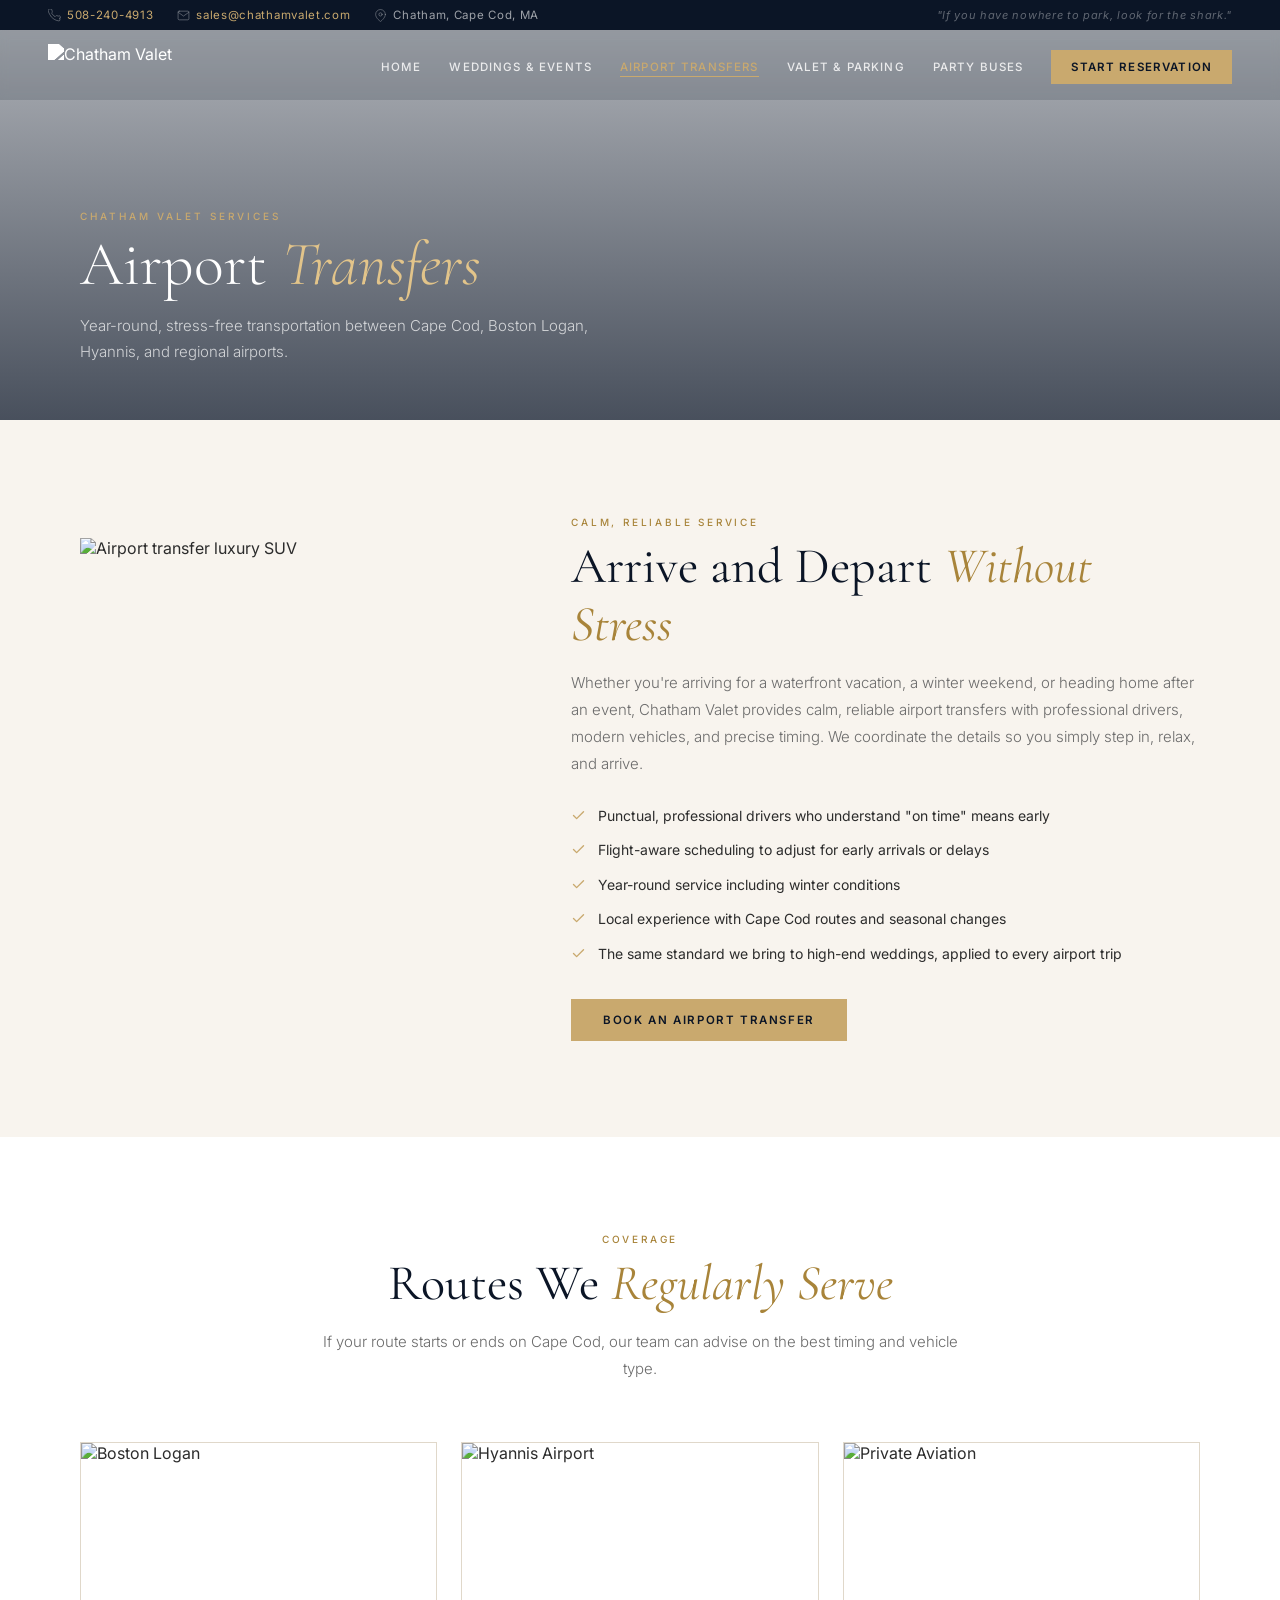
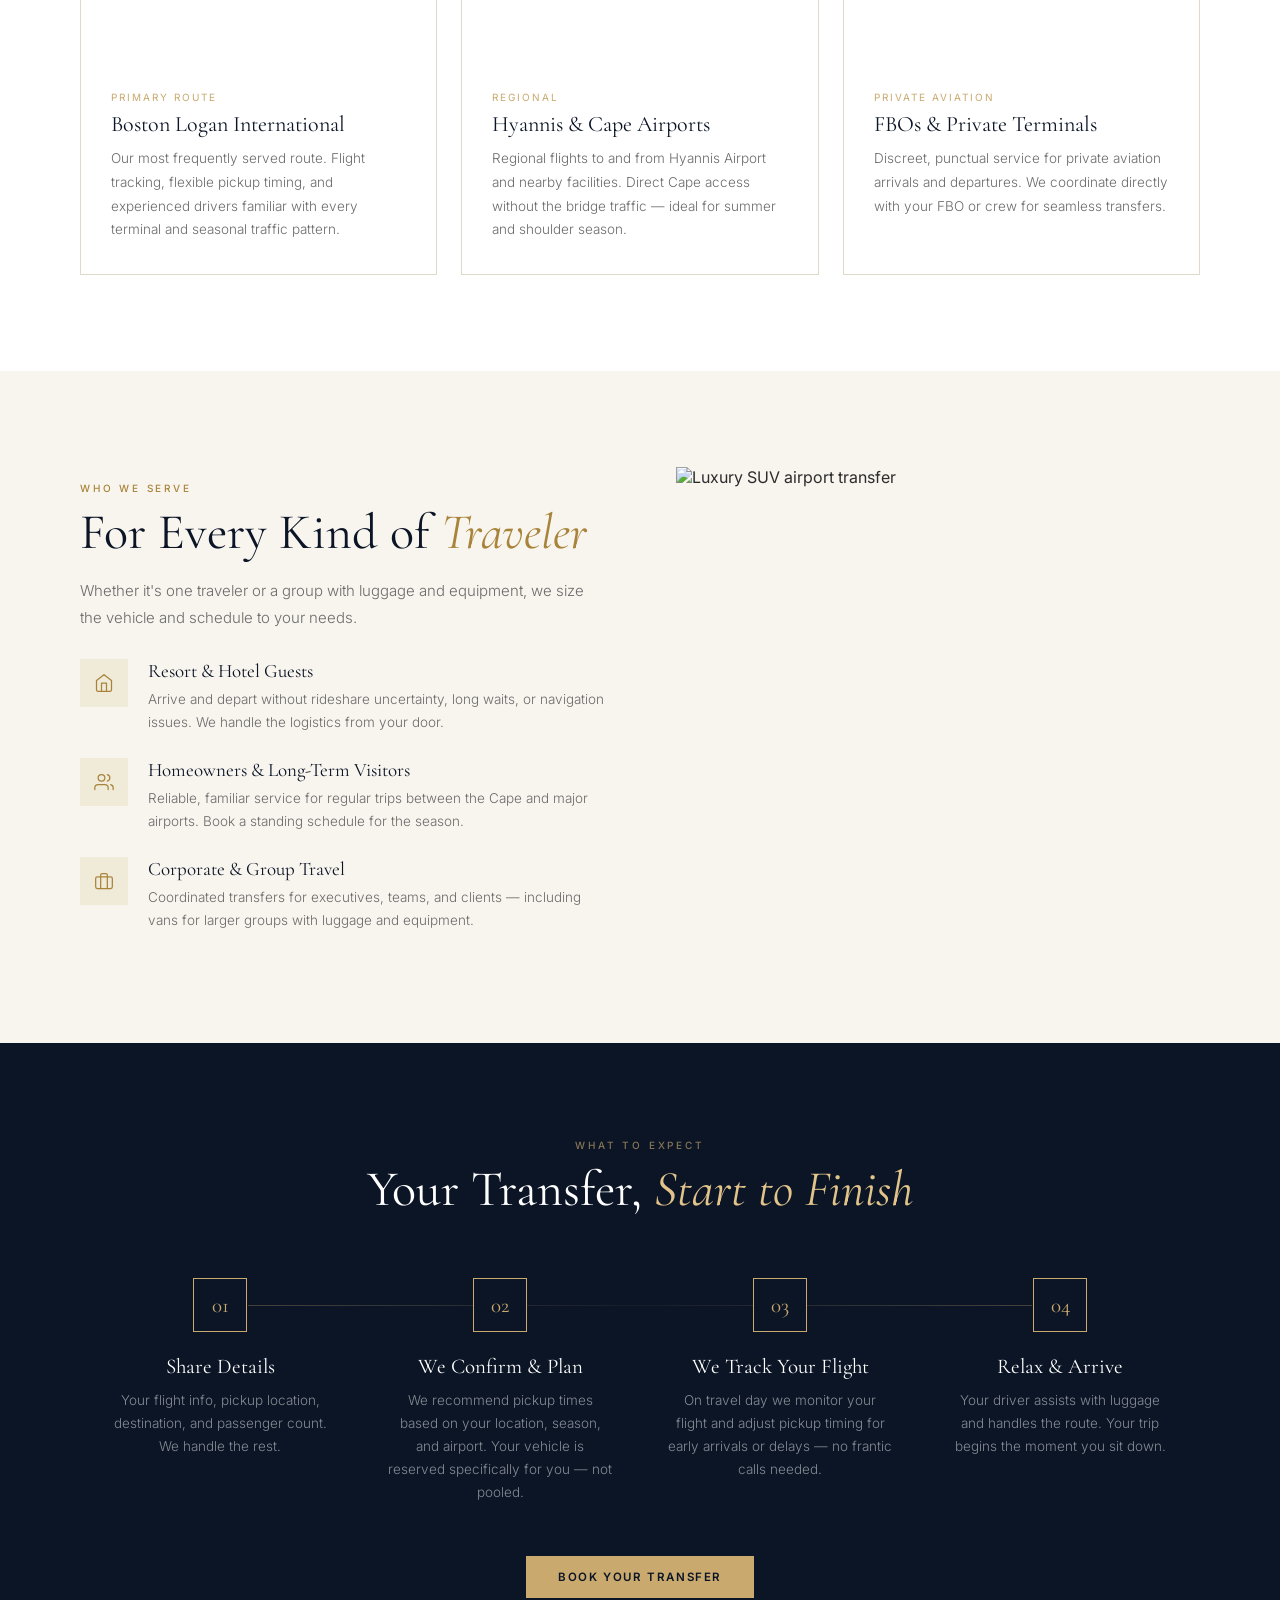
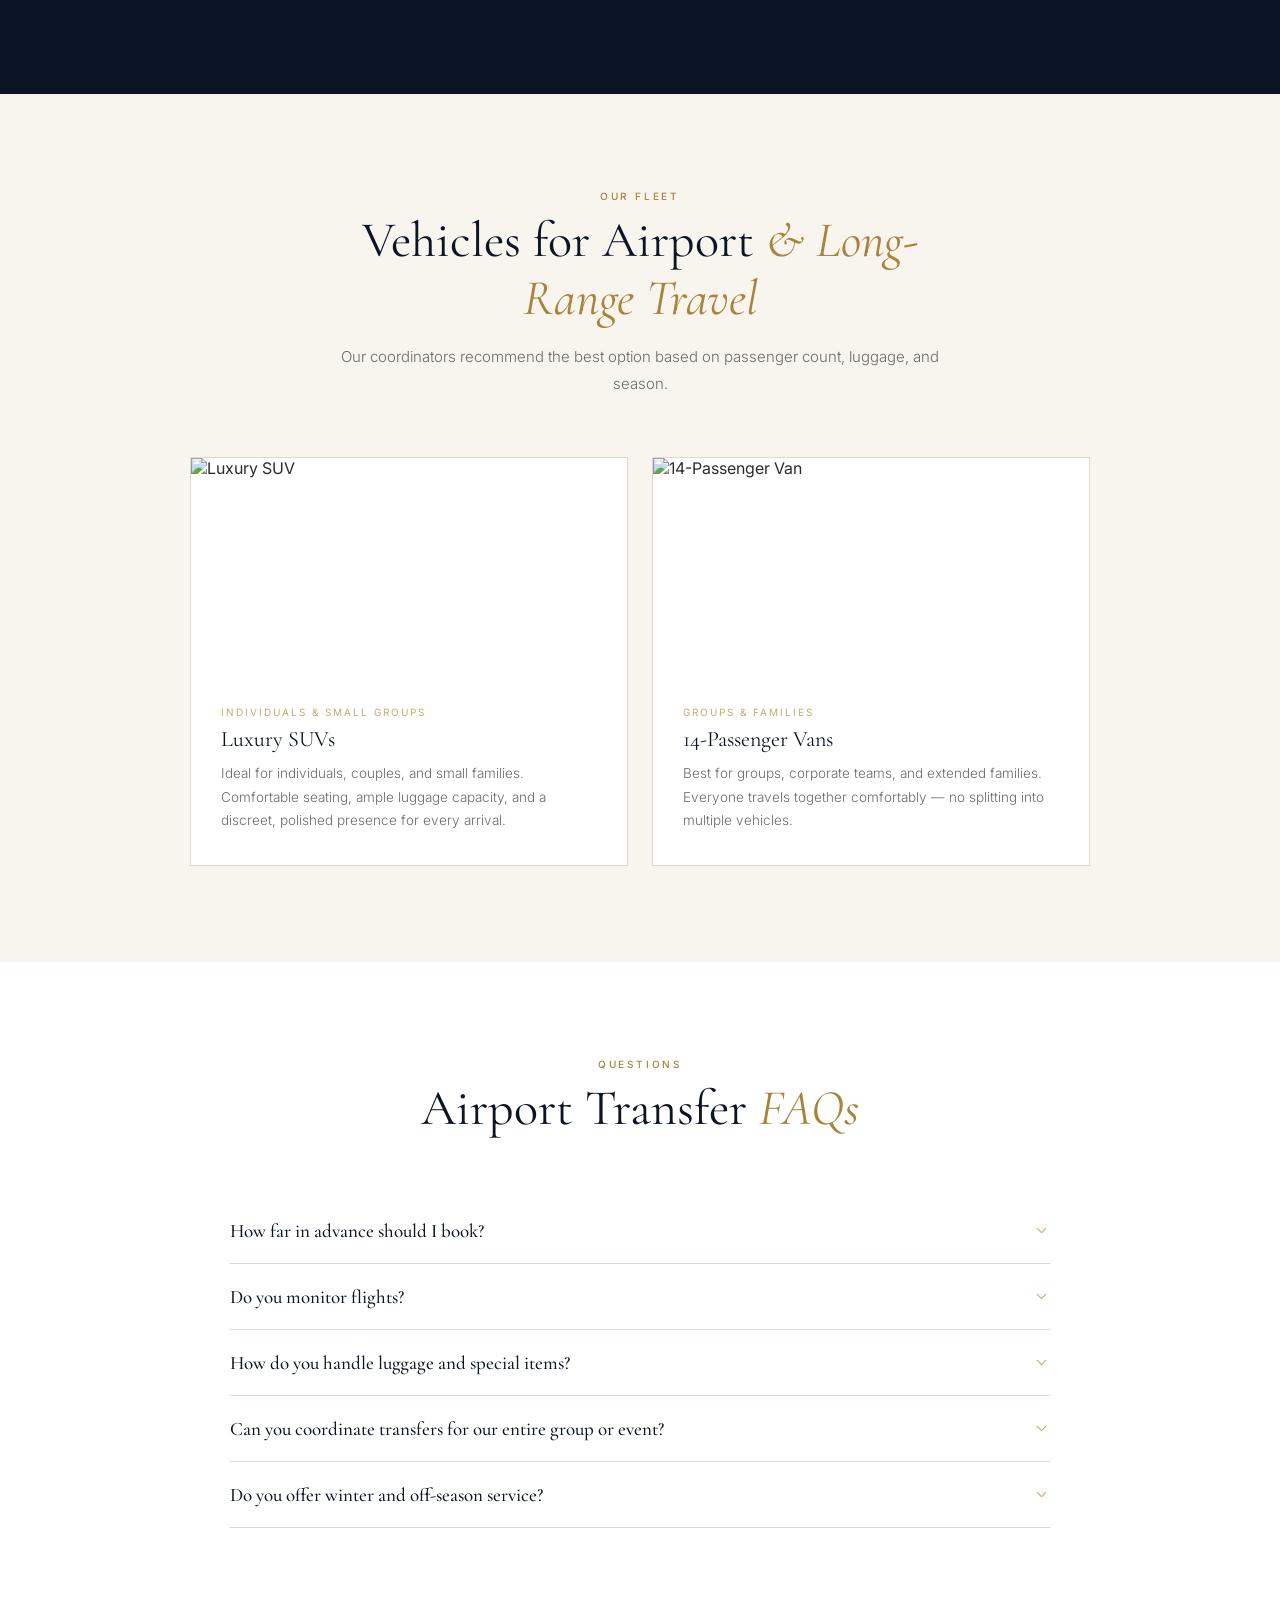
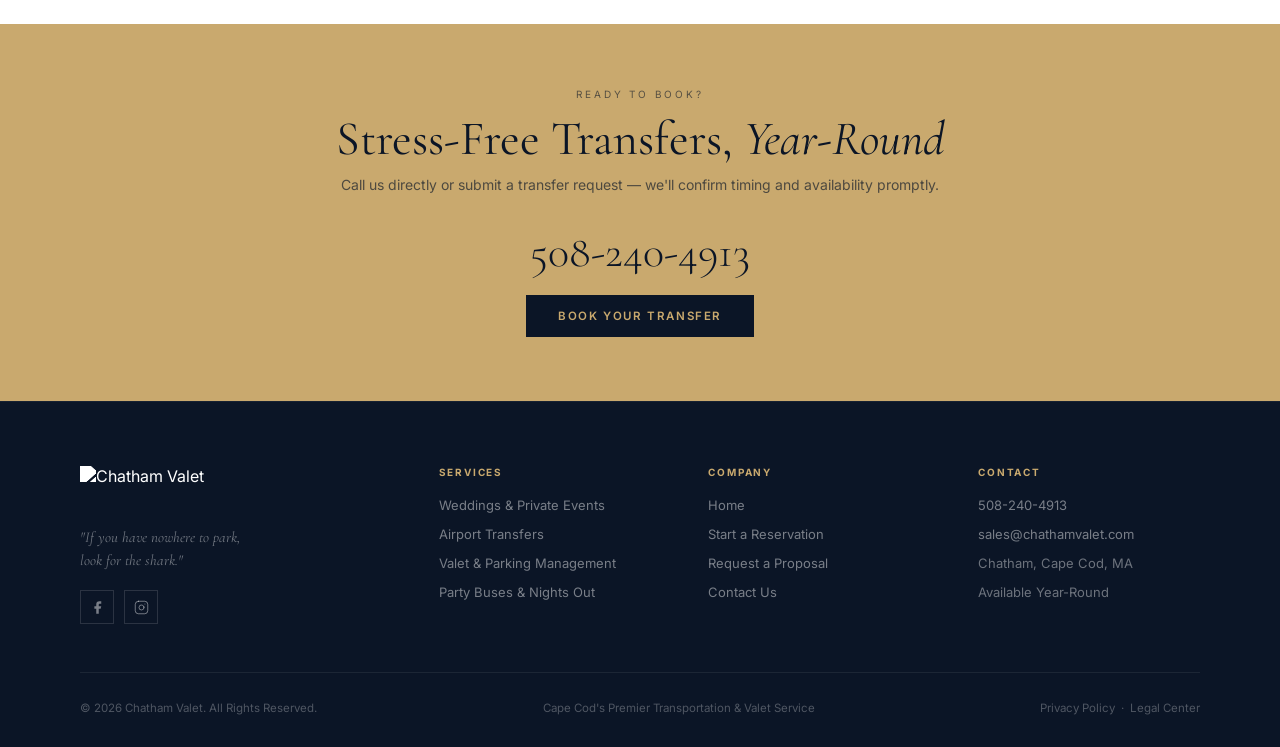
==== airport.html @ 34b6f8d8 "Deploy airport.html" ====
<!DOCTYPE html>
<html lang="en">
<head>
<meta charset="UTF-8">
<meta name="viewport" content="width=device-width, initial-scale=1.0">
<title>Airport Transfers — Chatham Valet</title>
<link rel="stylesheet" href="cv-shared.css">
</head>
<body data-page="airport">
<script src="cv-shared.js"></script>

<svg style="display:none" xmlns="http://www.w3.org/2000/svg">
  <symbol id="i-check" viewBox="0 0 24 24" fill="none" stroke="currentColor" stroke-width="2.2" stroke-linecap="round" stroke-linejoin="round"><polyline points="20 6 9 17 4 12"/></symbol>
  <symbol id="i-arrow" viewBox="0 0 24 24" fill="none" stroke="currentColor" stroke-width="1.5" stroke-linecap="round" stroke-linejoin="round"><line x1="5" y1="12" x2="19" y2="12"/><polyline points="12 5 19 12 12 19"/></symbol>
  <symbol id="i-chevron" viewBox="0 0 24 24" fill="none" stroke="currentColor" stroke-width="1.5" stroke-linecap="round" stroke-linejoin="round"><polyline points="6 9 12 15 18 9"/></symbol>
  <symbol id="i-plane" viewBox="0 0 24 24" fill="none" stroke="currentColor" stroke-width="1.5" stroke-linecap="round" stroke-linejoin="round"><path d="M17.8 19.2L16 11l3.5-3.5C21 6 21 4 19.5 2.5S18 2 16.5 3.5L13 7 4.8 6.2c-.5-.1-.9.1-1.1.5l-.3.5c-.2.5-.1 1 .3 1.3L9 12l-2 3H4l-1 1 3 2 2 3 1-1v-3l3-2 3.5 5.3c.3.4.8.5 1.3.3l.5-.2c.4-.3.6-.7.5-1.2z"/></symbol>
</svg>

<!-- PAGE HERO -->
<div class="page-hero" style="padding-top:108px">
  <div class="page-hero-img">
    <img src="https://assets.cdn.filesafe.space/NIZ8oew6UGdymnCIXEDN/media/693881c7578cc712dcc0a39a.webp" alt="Airport Transfers Cape Cod">
  </div>
  <div class="page-hero-overlay"></div>
  <div class="page-hero-content">
    <div class="page-hero-eyebrow">Chatham Valet Services</div>
    <h1 class="page-hero-title">Airport <em>Transfers</em></h1>
    <p class="page-hero-sub">Year-round, stress-free transportation between Cape Cod, Boston Logan, Hyannis, and regional airports.</p>
  </div>
</div>

<!-- INTRO -->
<section class="section section-cream">
  <div class="section-inner">
    <div class="split split-2-3">
      <div class="split-img rl">
        <img src="https://assets.cdn.filesafe.space/NIZ8oew6UGdymnCIXEDN/media/693881b4ee2e662b47aa92e6.webp" alt="Airport transfer luxury SUV">
      </div>
      <div class="rr">
        <div class="section-eyebrow">Calm, Reliable Service</div>
        <h2 class="section-title">Arrive and Depart <em>Without Stress</em></h2>
        <p class="section-sub">Whether you're arriving for a waterfront vacation, a winter weekend, or heading home after an event, Chatham Valet provides calm, reliable airport transfers with professional drivers, modern vehicles, and precise timing. We coordinate the details so you simply step in, relax, and arrive.</p>
        <ul class="check-list" style="margin-top:28px">
          <li><svg><use href="#i-check"/></svg>Punctual, professional drivers who understand "on time" means early</li>
          <li><svg><use href="#i-check"/></svg>Flight-aware scheduling to adjust for early arrivals or delays</li>
          <li><svg><use href="#i-check"/></svg>Year-round service including winter conditions</li>
          <li><svg><use href="#i-check"/></svg>Local experience with Cape Cod routes and seasonal changes</li>
          <li><svg><use href="#i-check"/></svg>The same standard we bring to high-end weddings, applied to every airport trip</li>
        </ul>
        <div style="margin-top:34px">
          <a href="contact.html" class="btn btn-gold">Book an Airport Transfer</a>
        </div>
      </div>
    </div>
  </div>
</section>

<!-- ROUTES & COVERAGE -->
<section class="section section-white">
  <div class="section-inner">
    <div class="section-header reveal">
      <div class="section-eyebrow">Coverage</div>
      <h2 class="section-title">Routes We <em>Regularly Serve</em></h2>
      <p class="section-sub">If your route starts or ends on Cape Cod, our team can advise on the best timing and vehicle type.</p>
    </div>
    <div style="display:grid;grid-template-columns:repeat(3,1fr);gap:24px;max-width:1180px;margin:0 auto">
      <div class="card reveal d1">
        <div class="card-img"><img src="https://assets.cdn.filesafe.space/NIZ8oew6UGdymnCIXEDN/media/6938954e21c7c279194b774a.webp" alt="Boston Logan"></div>
        <div class="card-body">
          <div class="card-eyebrow">Primary Route</div>
          <div class="card-title">Boston Logan International</div>
          <p class="card-desc">Our most frequently served route. Flight tracking, flexible pickup timing, and experienced drivers familiar with every terminal and seasonal traffic pattern.</p>
        </div>
      </div>
      <div class="card reveal d2">
        <div class="card-img"><img src="https://assets.cdn.filesafe.space/NIZ8oew6UGdymnCIXEDN/media/6938819721c7c2f622482441.webp" alt="Hyannis Airport"></div>
        <div class="card-body">
          <div class="card-eyebrow">Regional</div>
          <div class="card-title">Hyannis & Cape Airports</div>
          <p class="card-desc">Regional flights to and from Hyannis Airport and nearby facilities. Direct Cape access without the bridge traffic — ideal for summer and shoulder season.</p>
        </div>
      </div>
      <div class="card reveal d3">
        <div class="card-img"><img src="https://assets.cdn.filesafe.space/NIZ8oew6UGdymnCIXEDN/media/693881b4fb91d072a4432bc2.webp" alt="Private Aviation"></div>
        <div class="card-body">
          <div class="card-eyebrow">Private Aviation</div>
          <div class="card-title">FBOs & Private Terminals</div>
          <p class="card-desc">Discreet, punctual service for private aviation arrivals and departures. We coordinate directly with your FBO or crew for seamless transfers.</p>
        </div>
      </div>
    </div>
  </div>
</section>

<!-- WHO WE SERVE -->
<section class="section section-cream">
  <div class="section-inner">
    <div class="split">
      <div class="rl">
        <div class="section-eyebrow">Who We Serve</div>
        <h2 class="section-title">For Every Kind of <em>Traveler</em></h2>
        <p class="section-sub" style="margin-bottom:28px">Whether it's one traveler or a group with luggage and equipment, we size the vehicle and schedule to your needs.</p>
        <div style="display:flex;flex-direction:column;gap:24px">
          <div class="icon-box">
            <div class="icon-box-icon"><svg width="20" height="20" viewBox="0 0 24 24" fill="none" stroke="var(--gold3)" stroke-width="1.5" stroke-linecap="round" stroke-linejoin="round"><path d="M3 9l9-7 9 7v11a2 2 0 01-2 2H5a2 2 0 01-2-2z"/><polyline points="9 22 9 12 15 12 15 22"/></svg></div>
            <div>
              <div class="icon-box-title">Resort & Hotel Guests</div>
              <p class="icon-box-desc">Arrive and depart without rideshare uncertainty, long waits, or navigation issues. We handle the logistics from your door.</p>
            </div>
          </div>
          <div class="icon-box">
            <div class="icon-box-icon"><svg width="20" height="20" viewBox="0 0 24 24" fill="none" stroke="var(--gold3)" stroke-width="1.5" stroke-linecap="round" stroke-linejoin="round"><path d="M17 21v-2a4 4 0 00-4-4H5a4 4 0 00-4 4v2"/><circle cx="9" cy="7" r="4"/><path d="M23 21v-2a4 4 0 00-3-3.87"/><path d="M16 3.13a4 4 0 010 7.75"/></svg></div>
            <div>
              <div class="icon-box-title">Homeowners & Long-Term Visitors</div>
              <p class="icon-box-desc">Reliable, familiar service for regular trips between the Cape and major airports. Book a standing schedule for the season.</p>
            </div>
          </div>
          <div class="icon-box">
            <div class="icon-box-icon"><svg width="20" height="20" viewBox="0 0 24 24" fill="none" stroke="var(--gold3)" stroke-width="1.5" stroke-linecap="round" stroke-linejoin="round"><rect x="2" y="7" width="20" height="14" rx="2"/><path d="M16 21V5a2 2 0 00-2-2h-4a2 2 0 00-2 2v16"/></svg></div>
            <div>
              <div class="icon-box-title">Corporate & Group Travel</div>
              <p class="icon-box-desc">Coordinated transfers for executives, teams, and clients — including vans for larger groups with luggage and equipment.</p>
            </div>
          </div>
        </div>
      </div>
      <div class="split-img rr">
        <img src="https://assets.cdn.filesafe.space/NIZ8oew6UGdymnCIXEDN/media/6934ce77e0f0926b5d0e681a.webp" alt="Luxury SUV airport transfer">
      </div>
    </div>
  </div>
</section>

<!-- WHAT TO EXPECT -->
<section class="section section-navy">
  <div class="section-inner">
    <div class="section-header reveal">
      <div class="section-eyebrow" style="color:rgba(201,169,110,0.65)">What to Expect</div>
      <h2 class="section-title section-title-light">Your Transfer, <em>Start to Finish</em></h2>
    </div>
    <div class="steps steps-4">
      <div class="step reveal d1">
        <div class="step-num">01</div>
        <div class="step-title">Share Details</div>
        <p class="step-desc">Your flight info, pickup location, destination, and passenger count. We handle the rest.</p>
      </div>
      <div class="step reveal d2">
        <div class="step-num">02</div>
        <div class="step-title">We Confirm & Plan</div>
        <p class="step-desc">We recommend pickup times based on your location, season, and airport. Your vehicle is reserved specifically for you — not pooled.</p>
      </div>
      <div class="step reveal d3">
        <div class="step-num">03</div>
        <div class="step-title">We Track Your Flight</div>
        <p class="step-desc">On travel day we monitor your flight and adjust pickup timing for early arrivals or delays — no frantic calls needed.</p>
      </div>
      <div class="step reveal d4">
        <div class="step-num">04</div>
        <div class="step-title">Relax & Arrive</div>
        <p class="step-desc">Your driver assists with luggage and handles the route. Your trip begins the moment you sit down.</p>
      </div>
    </div>
    <div style="text-align:center;margin-top:52px" class="reveal">
      <a href="contact.html" class="btn btn-gold">Book Your Transfer</a>
    </div>
  </div>
</section>

<!-- VEHICLES -->
<section class="section section-cream">
  <div class="section-inner">
    <div class="section-header reveal">
      <div class="section-eyebrow">Our Fleet</div>
      <h2 class="section-title">Vehicles for Airport <em>&amp; Long-Range Travel</em></h2>
      <p class="section-sub">Our coordinators recommend the best option based on passenger count, luggage, and season.</p>
    </div>
    <div class="card-grid-2" style="max-width:900px;margin:0 auto">
      <div class="card reveal d1">
        <div class="card-img"><img src="https://assets.cdn.filesafe.space/NIZ8oew6UGdymnCIXEDN/media/6934ce771d466ee7fe1bf4f2.webp" alt="Luxury SUV"></div>
        <div class="card-body">
          <div class="card-eyebrow">Individuals & Small Groups</div>
          <div class="card-title">Luxury SUVs</div>
          <p class="card-desc">Ideal for individuals, couples, and small families. Comfortable seating, ample luggage capacity, and a discreet, polished presence for every arrival.</p>
        </div>
      </div>
      <div class="card reveal d2">
        <div class="card-img"><img src="https://assets.cdn.filesafe.space/NIZ8oew6UGdymnCIXEDN/media/6934ce6ce6551c7858ca3f5e.webp" alt="14-Passenger Van"></div>
        <div class="card-body">
          <div class="card-eyebrow">Groups & Families</div>
          <div class="card-title">14-Passenger Vans</div>
          <p class="card-desc">Best for groups, corporate teams, and extended families. Everyone travels together comfortably — no splitting into multiple vehicles.</p>
        </div>
      </div>
    </div>
  </div>
</section>

<!-- FAQ -->
<section class="section section-white">
  <div class="section-inner" style="max-width:820px">
    <div class="section-header reveal">
      <div class="section-eyebrow">Questions</div>
      <h2 class="section-title">Airport Transfer <em>FAQs</em></h2>
    </div>
    <div class="faq-item">
      <button class="faq-question">How far in advance should I book? <svg><use href="#i-chevron"/></svg></button>
      <div class="faq-answer"><p>As early as possible, especially for weekends and peak summer dates. Winter and weekday availability is more flexible, but we still recommend advance notice to ensure your preferred times and vehicle.</p></div>
    </div>
    <div class="faq-item">
      <button class="faq-question">Do you monitor flights? <svg><use href="#i-chevron"/></svg></button>
      <div class="faq-answer"><p>Yes. We track your flight for early arrivals or delays within a reasonable window and adjust pickup timing accordingly. You won't need to update us — we're already watching.</p></div>
    </div>
    <div class="faq-item">
      <button class="faq-question">How do you handle luggage and special items? <svg><use href="#i-chevron"/></svg></button>
      <div class="faq-answer"><p>Please indicate luggage volume, equipment, or special items in the reservation form. We'll recommend the appropriate vehicle so everything travels comfortably and safely.</p></div>
    </div>
    <div class="faq-item">
      <button class="faq-question">Can you coordinate transfers for our entire group or event? <svg><use href="#i-chevron"/></svg></button>
      <div class="faq-answer"><p>Yes. We can manage multiple arrivals and departures for guests attending weddings, retreats, and corporate events on the Cape — including coordinating vehicle rotations for staggered flights.</p></div>
    </div>
    <div class="faq-item">
      <button class="faq-question">Do you offer winter and off-season service? <svg><use href="#i-chevron"/></svg></button>
      <div class="faq-answer"><p>Absolutely. Year-round availability is one of our strengths. Cape Cod roads in winter require experienced local drivers — our team knows every route, seasonal condition, and alternative path.</p></div>
    </div>
  </div>
</section>

<!-- CTA -->
<div class="cta-band">
  <div class="cta-band-eyebrow">Ready to Book?</div>
  <h2>Stress-Free Transfers, <em>Year-Round</em></h2>
  <p>Call us directly or submit a transfer request — we'll confirm timing and availability promptly.</p>
  <a href="tel:5082404913" class="cta-phone">508-240-4913</a>
  <a href="contact.html" class="btn btn-navy" style="margin-top:8px">Book Your Transfer</a>
</div>

</body>
</html>
---- cv-shared.css ----
/* ═══════════════════════════════════════════════════
   CHATHAM VALET — Shared Styles
   ═══════════════════════════════════════════════════ */

@import url('https://fonts.googleapis.com/css2?family=Cormorant+Garamond:ital,wght@0,300;0,400;0,500;0,600;0,700;1,300;1,400;1,500&family=Inter:wght@300;400;500;600&display=swap');

:root {
  --navy:   #0b1526;
  --navy2:  #111f36;
  --navy3:  #162844;
  --gold:   #c9a96e;
  --gold2:  #e2c48a;
  --gold3:  #a8843a;
  --cream:  #f8f4ee;
  --cream2: #f0ead9;
  --warm:   #faf7f2;
  --white:  #ffffff;
  --text:   #2c2c2c;
  --mid:    #6b6b6b;
  --border: #e0d8ca;
}

*, *::before, *::after { box-sizing: border-box; margin: 0; padding: 0; }
html { scroll-behavior: smooth; }
body { font-family: 'Inter', sans-serif; color: var(--text); background: var(--white); overflow-x: hidden; }

/* ── TOPBAR ── */
.topbar {
  background: var(--navy);
  color: rgba(255,255,255,0.6);
  font-size: 11.5px;
  letter-spacing: 0.06em;
  padding: 8px 48px;
  display: flex;
  align-items: center;
  justify-content: space-between;
  gap: 16px;
}
.topbar a { color: var(--gold); text-decoration: none; transition: opacity 0.2s; }
.topbar a:hover { opacity: 0.8; }
.topbar-left { display: flex; gap: 24px; align-items: center; }
.topbar-left span { display: flex; align-items: center; gap: 6px; }
.topbar-left svg { opacity: 0.6; flex-shrink: 0; }
.tb-tagline { font-style: italic; font-size: 11px; color: rgba(255,255,255,0.35); }

/* ── NAV ── */
nav {
  position: fixed;
  top: 0; left: 0; right: 0;
  z-index: 1000;
  transition: all 0.35s ease;
}
nav.scrolled .topbar { display: none; }
nav.scrolled { background: rgba(11,21,38,0.97); backdrop-filter: blur(14px); box-shadow: 0 2px 40px rgba(0,0,0,0.28); }

.nav-inner {
  display: flex;
  align-items: center;
  justify-content: space-between;
  padding: 0 48px;
  height: 70px;
  background: rgba(11,21,38,0.15);
  backdrop-filter: blur(4px);
  transition: height 0.35s, background 0.35s;
}
nav.scrolled .nav-inner { height: 62px; background: transparent; }

.nav-logo img { height: 42px; width: auto; filter: brightness(0) invert(1); display: block; }
.nav-logo { text-decoration: none; }

.nav-links {
  display: flex; align-items: center; gap: 28px; list-style: none;
}
.nav-links a {
  color: rgba(255,255,255,0.82);
  text-decoration: none;
  font-size: 11.5px;
  letter-spacing: 0.1em;
  text-transform: uppercase;
  font-weight: 500;
  transition: color 0.2s;
  position: relative;
}
.nav-links a::after {
  content: '';
  position: absolute;
  bottom: -3px; left: 0; right: 0; height: 1px;
  background: var(--gold);
  transform: scaleX(0);
  transition: transform 0.28s;
}
.nav-links a:hover, .nav-links a.active { color: var(--gold); }
.nav-links a:hover::after, .nav-links a.active::after { transform: scaleX(1); }
.nav-links a.nav-cta {
  background: var(--gold); color: var(--navy) !important;
  padding: 10px 20px; font-weight: 600;
  transition: background 0.2s, transform 0.2s;
}
.nav-links a.nav-cta::after { display: none; }
.nav-links a.nav-cta:hover { background: var(--gold2); transform: translateY(-1px); }

.nav-hamburger {
  display: none; flex-direction: column; gap: 5px;
  background: none; border: none; cursor: pointer; padding: 4px;
}
.nav-hamburger span {
  display: block; width: 24px; height: 1.5px;
  background: var(--white); transition: all 0.3s;
}
.nav-hamburger.open span:nth-child(1) { transform: translateY(6.5px) rotate(45deg); }
.nav-hamburger.open span:nth-child(2) { opacity: 0; }
.nav-hamburger.open span:nth-child(3) { transform: translateY(-6.5px) rotate(-45deg); }

/* ── PAGE HERO (inner pages) ── */
.page-hero {
  position: relative;
  height: 420px;
  display: flex; align-items: flex-end;
  overflow: hidden;
}
.page-hero-img { position: absolute; inset: 0; }
.page-hero-img img { width: 100%; height: 100%; object-fit: cover; object-position: center 35%; }
.page-hero-overlay {
  position: absolute; inset: 0;
  background: linear-gradient(to bottom, rgba(11,21,38,0.3) 0%, rgba(11,21,38,0.75) 100%);
}
.page-hero-content {
  position: relative; z-index: 2;
  padding: 0 80px 56px;
  color: var(--white);
}
.page-hero-eyebrow {
  font-size: 10px; letter-spacing: 0.3em; text-transform: uppercase;
  color: var(--gold); margin-bottom: 10px; font-weight: 500;
}
.page-hero-title {
  font-family: 'Cormorant Garamond', serif;
  font-size: clamp(36px, 5vw, 62px);
  font-weight: 300; line-height: 1.08;
}
.page-hero-title em { font-style: italic; color: var(--gold2); }
.page-hero-sub {
  font-size: 15px; color: rgba(255,255,255,0.72);
  margin-top: 14px; max-width: 520px; line-height: 1.7; font-weight: 300;
}
.page-hero-breadcrumb {
  position: absolute; top: calc(100% + 14px); left: 80px;
  display: none;
}

/* ── SECTION PRIMITIVES ── */
.section-eyebrow {
  font-size: 10px; letter-spacing: 0.28em; text-transform: uppercase;
  color: var(--gold3); margin-bottom: 10px; font-weight: 500;
}
.section-title {
  font-family: 'Cormorant Garamond', serif;
  font-size: clamp(30px, 4vw, 50px);
  font-weight: 400; line-height: 1.15; color: var(--navy); margin-bottom: 16px;
}
.section-title em { font-style: italic; color: var(--gold3); }
.section-title-light { color: var(--white); }
.section-title-light em { color: var(--gold2); }
.section-sub { font-size: 15px; line-height: 1.8; color: var(--mid); font-weight: 300; }

/* ── COMMON SECTION PADDING ── */
.section { padding: 96px 80px; }
.section-sm { padding: 64px 80px; }
.section-cream { background: var(--cream); }
.section-navy { background: var(--navy); }
.section-navy2 { background: var(--navy2); }
.section-white { background: var(--white); }

.section-inner { max-width: 1180px; margin: 0 auto; }
.section-header { max-width: 640px; margin: 0 auto 60px; text-align: center; }

/* ── GOLD DIVIDER ── */
.gold-divider {
  display: flex; align-items: center; gap: 14px;
  justify-content: center; margin: 0 auto 24px;
}
.gold-divider::before, .gold-divider::after {
  content: ''; display: block; width: 56px; height: 1px;
  background: var(--gold); opacity: 0.45;
}

/* ── BUTTONS ── */
.btn {
  display: inline-flex; align-items: center; gap: 9px;
  padding: 14px 32px; font-size: 11.5px;
  letter-spacing: 0.14em; text-transform: uppercase;
  font-weight: 600; text-decoration: none; transition: all 0.22s;
  font-family: 'Inter', sans-serif; cursor: pointer; border: none;
}
.btn-gold { background: var(--gold); color: var(--navy); }
.btn-gold:hover { background: var(--gold2); transform: translateY(-2px); }
.btn-navy { background: var(--navy); color: var(--gold); }
.btn-navy:hover { background: var(--navy2); transform: translateY(-2px); }
.btn-outline-white { border: 1px solid rgba(255,255,255,0.45); color: var(--white); background: transparent; }
.btn-outline-white:hover { border-color: var(--gold); color: var(--gold); transform: translateY(-2px); }
.btn-outline-gold { border: 1px solid var(--gold); color: var(--gold3); background: transparent; }
.btn-outline-gold:hover { background: var(--gold); color: var(--navy); transform: translateY(-2px); }
.btn svg { width: 14px; height: 14px; transition: transform 0.2s; flex-shrink: 0; }
.btn:hover svg { transform: translateX(3px); }

/* ── CHECKLIST ── */
.check-list { list-style: none; display: flex; flex-direction: column; gap: 12px; }
.check-list li {
  display: flex; align-items: flex-start; gap: 12px;
  font-size: 14px; line-height: 1.6; color: var(--text);
}
.check-list li svg { color: var(--gold); flex-shrink: 0; margin-top: 3px; width: 15px; height: 15px; }
.check-list-light li { color: rgba(255,255,255,0.75); }
.check-list-light li svg { color: var(--gold); }

/* ── SPLIT LAYOUT ── */
.split { display: grid; grid-template-columns: 1fr 1fr; gap: 72px; align-items: center; }
.split-3-2 { grid-template-columns: 3fr 2fr; }
.split-2-3 { grid-template-columns: 2fr 3fr; }
.split-img { position: relative; }
.split-img img { width: 100%; height: 480px; object-fit: cover; display: block; }
.split-img-badge {
  position: absolute; bottom: -24px; right: -24px;
  background: var(--gold); color: var(--navy);
  width: 110px; height: 110px;
  display: flex; flex-direction: column; align-items: center; justify-content: center; text-align: center;
}
.split-img-badge .big { font-family: 'Cormorant Garamond', serif; font-size: 32px; font-weight: 600; line-height: 1; }
.split-img-badge .sm { font-size: 9px; letter-spacing: 0.12em; text-transform: uppercase; margin-top: 4px; }

/* ── CARD GRID ── */
.card-grid-2 { display: grid; grid-template-columns: 1fr 1fr; gap: 24px; }
.card-grid-3 { display: grid; grid-template-columns: repeat(3, 1fr); gap: 24px; }

.card {
  background: var(--white); border: 1px solid var(--border);
  overflow: hidden; transition: box-shadow 0.3s, transform 0.3s;
}
.card:hover { box-shadow: 0 12px 40px rgba(11,21,38,0.1); transform: translateY(-3px); }
.card-img { height: 220px; overflow: hidden; }
.card-img img { width: 100%; height: 100%; object-fit: cover; transition: transform 0.55s; display: block; }
.card:hover .card-img img { transform: scale(1.04); }
.card-body { padding: 28px 30px 32px; }
.card-eyebrow { font-size: 10px; letter-spacing: 0.2em; text-transform: uppercase; color: var(--gold); margin-bottom: 8px; }
.card-title { font-family: 'Cormorant Garamond', serif; font-size: 22px; color: var(--navy); margin-bottom: 10px; }
.card-desc { font-size: 13.5px; line-height: 1.75; color: var(--mid); font-weight: 300; }

/* ── ICON BOX ── */
.icon-box { display: flex; gap: 20px; align-items: flex-start; }
.icon-box-icon {
  width: 48px; height: 48px; background: var(--cream2);
  display: flex; align-items: center; justify-content: center; flex-shrink: 0;
}
.icon-box-icon svg { width: 20px; height: 20px; color: var(--gold3); }
.icon-box-title { font-family: 'Cormorant Garamond', serif; font-size: 19px; color: var(--navy); margin-bottom: 6px; }
.icon-box-desc { font-size: 13.5px; line-height: 1.7; color: var(--mid); font-weight: 300; }

/* Dark variant */
.icon-box-dark .icon-box-icon { background: rgba(201,169,110,0.1); }
.icon-box-dark .icon-box-icon svg { color: var(--gold); }
.icon-box-dark .icon-box-title { color: var(--white); }
.icon-box-dark .icon-box-desc { color: rgba(255,255,255,0.55); }

/* ── STEPS ── */
.steps { display: grid; gap: 0; position: relative; }
.steps-3 { grid-template-columns: repeat(3, 1fr); }
.steps-4 { grid-template-columns: repeat(4, 1fr); }
.steps-3::before, .steps-4::before {
  content: ''; position: absolute;
  top: 27px; left: 15%; right: 15%; height: 1px;
  background: linear-gradient(to right, var(--gold), rgba(201,169,110,0.2), var(--gold));
  opacity: 0.3;
}
.step { padding: 0 28px; text-align: center; }
.step-num {
  width: 54px; height: 54px; border: 1px solid var(--gold);
  color: var(--gold); font-family: 'Cormorant Garamond', serif;
  font-size: 21px; display: flex; align-items: center; justify-content: center;
  margin: 0 auto 22px; background: var(--navy); position: relative; z-index: 1;
}
.step-title { font-family: 'Cormorant Garamond', serif; font-size: 21px; color: var(--white); margin-bottom: 10px; }
.step-desc { font-size: 13.5px; line-height: 1.7; color: rgba(255,255,255,0.5); font-weight: 300; }

/* ── PULL QUOTE BAND ── */
.quote-band {
  position: relative; overflow: hidden;
  height: 360px; display: flex; align-items: center;
}
.quote-band-img { position: absolute; inset: 0; }
.quote-band-img img { width: 100%; height: 100%; object-fit: cover; object-position: center 40%; }
.quote-band-overlay {
  position: absolute; inset: 0;
  background: linear-gradient(to right, rgba(11,21,38,0.82) 0%, rgba(11,21,38,0.3) 65%, rgba(11,21,38,0.1) 100%);
}
.quote-band-content { position: relative; z-index: 2; padding: 0 80px; max-width: 600px; }
.quote-band-content blockquote {
  font-family: 'Cormorant Garamond', serif;
  font-size: clamp(20px, 2.8vw, 32px);
  font-style: italic; color: var(--white); font-weight: 300; line-height: 1.45; margin-bottom: 18px;
}
.quote-band-content cite {
  font-size: 11px; letter-spacing: 0.2em; text-transform: uppercase;
  color: var(--gold); font-style: normal;
}

/* ── FAQ ── */
.faq-item { border-bottom: 1px solid var(--border); }
.faq-item:first-of-type { border-top: 1px solid var(--border); }
.faq-question {
  width: 100%; background: none; border: none; padding: 21px 0;
  display: flex; align-items: center; justify-content: space-between; gap: 16px;
  cursor: pointer; text-align: left;
  font-family: 'Cormorant Garamond', serif; font-size: 19px;
  font-weight: 500; color: var(--navy); transition: color 0.2s;
}
.faq-question:hover { color: var(--gold3); }
.faq-question svg { width: 17px; height: 17px; color: var(--gold); flex-shrink: 0; transition: transform 0.3s; }
.faq-item.open .faq-question svg { transform: rotate(180deg); }
.faq-answer { overflow: hidden; max-height: 0; transition: max-height 0.35s ease; }
.faq-item.open .faq-answer { max-height: 280px; }
.faq-answer p { font-size: 14px; line-height: 1.8; color: var(--mid); padding-bottom: 22px; font-weight: 300; }

/* ── TESTIMONIAL ── */
.testimonial-card {
  background: rgba(255,255,255,0.04); border: 1px solid rgba(201,169,110,0.18);
  padding: 30px; transition: background 0.28s;
}
.testimonial-card:hover { background: rgba(255,255,255,0.07); }
.t-stars { display: flex; gap: 3px; margin-bottom: 16px; }
.t-stars svg { width: 13px; height: 13px; color: var(--gold); fill: var(--gold); }
.t-quote {
  font-family: 'Cormorant Garamond', serif; font-size: 17px;
  font-style: italic; color: rgba(255,255,255,0.88); line-height: 1.65;
  margin-bottom: 18px; font-weight: 300;
}
.t-author { font-size: 11px; letter-spacing: 0.14em; text-transform: uppercase; color: var(--gold); }
.t-event { font-size: 12px; color: rgba(255,255,255,0.38); margin-top: 3px; }

/* ── CTA BAND ── */
.cta-band {
  background: var(--gold); padding: 64px 80px; text-align: center;
}
.cta-band-eyebrow { font-size: 10px; letter-spacing: 0.28em; text-transform: uppercase; color: rgba(11,21,38,0.6); margin-bottom: 10px; }
.cta-band h2 { font-family: 'Cormorant Garamond', serif; font-size: clamp(28px, 4vw, 48px); color: var(--navy); font-weight: 400; margin-bottom: 8px; }
.cta-band h2 em { font-style: italic; }
.cta-band p { font-size: 14px; color: rgba(11,21,38,0.65); margin-bottom: 32px; }
.cta-phone { font-family: 'Cormorant Garamond', serif; font-size: 44px; color: var(--navy); font-weight: 300; margin-bottom: 8px; text-decoration: none; display: block; }
.cta-phone:hover { opacity: 0.8; }

/* ── CONTACT FORM ── */
.form-row { display: grid; grid-template-columns: 1fr 1fr; gap: 14px; margin-bottom: 14px; }
.form-group { display: flex; flex-direction: column; gap: 6px; }
.form-group.full { grid-column: 1/-1; }
.form-group label { font-size: 10px; letter-spacing: 0.14em; text-transform: uppercase; color: rgba(255,255,255,0.45); font-weight: 500; }
.form-group input, .form-group select, .form-group textarea {
  background: rgba(255,255,255,0.05); border: 1px solid rgba(255,255,255,0.1);
  color: var(--white); padding: 12px 15px; font-size: 14px;
  font-family: 'Inter', sans-serif; font-weight: 300; outline: none;
  transition: border-color 0.2s; -webkit-appearance: none;
}
.form-group input:focus, .form-group select:focus, .form-group textarea:focus { border-color: var(--gold); }
.form-group select { cursor: pointer; }
.form-group select option { background: var(--navy); color: var(--white); }
.form-group textarea { resize: vertical; min-height: 110px; }
.form-group input::placeholder, .form-group textarea::placeholder { color: rgba(255,255,255,0.22); }
.form-submit {
  width: 100%; margin-top: 6px; background: var(--gold); color: var(--navy); border: none;
  padding: 15px; font-size: 11.5px; letter-spacing: 0.14em; text-transform: uppercase;
  font-weight: 600; cursor: pointer; font-family: 'Inter', sans-serif; transition: background 0.2s, transform 0.2s;
}
.form-submit:hover { background: var(--gold2); transform: translateY(-1px); }

/* ── FOOTER ── */
footer { background: var(--navy); border-top: 1px solid rgba(255,255,255,0.05); padding: 64px 80px 32px; }
.footer-inner { max-width: 1180px; margin: 0 auto; }
.footer-top { display: grid; grid-template-columns: 1.4fr 1fr 1fr 1fr; gap: 48px; padding-bottom: 48px; border-bottom: 1px solid rgba(255,255,255,0.07); margin-bottom: 28px; }
.footer-brand img { height: 46px; filter: brightness(0) invert(1); margin-bottom: 14px; display: block; }
.footer-brand p { font-family: 'Cormorant Garamond', serif; font-style: italic; font-size: 15px; color: rgba(255,255,255,0.42); line-height: 1.55; margin-bottom: 18px; }
.footer-social { display: flex; gap: 10px; }
.footer-social a {
  width: 34px; height: 34px; border: 1px solid rgba(255,255,255,0.13);
  display: flex; align-items: center; justify-content: center;
  color: rgba(255,255,255,0.45); text-decoration: none; transition: all 0.22s;
}
.footer-social a:hover { border-color: var(--gold); color: var(--gold); }
.footer-col h4 { font-size: 10px; letter-spacing: 0.18em; text-transform: uppercase; color: var(--gold); margin-bottom: 16px; }
.footer-col ul { list-style: none; display: flex; flex-direction: column; gap: 9px; }
.footer-col li a, .footer-col li span { font-size: 13px; color: rgba(255,255,255,0.45); text-decoration: none; transition: color 0.2s; }
.footer-col li a:hover { color: var(--gold); }
.footer-bottom { display: flex; align-items: center; justify-content: space-between; font-size: 11.5px; color: rgba(255,255,255,0.28); flex-wrap: wrap; gap: 12px; }
.footer-bottom a { color: rgba(255,255,255,0.28); text-decoration: none; }
.footer-bottom a:hover { color: var(--gold); }

/* ── ANIMATIONS ── */
.reveal { opacity: 0; transform: translateY(26px); transition: opacity 0.7s ease, transform 0.7s ease; }
.reveal.in { opacity: 1; transform: none; }
.rl { opacity: 0; transform: translateX(-28px); transition: opacity 0.7s ease, transform 0.7s ease; }
.rl.in { opacity: 1; transform: none; }
.rr { opacity: 0; transform: translateX(28px); transition: opacity 0.7s ease, transform 0.7s ease; }
.rr.in { opacity: 1; transform: none; }
.d1 { transition-delay: 0.1s; }
.d2 { transition-delay: 0.2s; }
.d3 { transition-delay: 0.3s; }
.d4 { transition-delay: 0.4s; }

/* ── RESPONSIVE ── */
@media (max-width: 1024px) {
  .section, .section-sm { padding-left: 40px; padding-right: 40px; }
  .page-hero-content { padding-left: 40px; padding-right: 40px; }
  .quote-band-content { padding-left: 40px; }
  .cta-band { padding-left: 40px; padding-right: 40px; }
  footer { padding-left: 40px; padding-right: 40px; }
  .split { grid-template-columns: 1fr; gap: 48px; }
  .split-img img { height: 360px; }
  .split-img-badge { right: 0; }
  .card-grid-3 { grid-template-columns: 1fr 1fr; }
  .steps-4 { grid-template-columns: repeat(2, 1fr); gap: 40px; }
  .steps-4::before { display: none; }
  .footer-top { grid-template-columns: 1fr 1fr; }
  .steps-3::before { display: none; }
  .steps-3 { grid-template-columns: 1fr; gap: 36px; }
  .nav-inner { padding: 0 24px; }
  .topbar { padding: 8px 24px; }
}
@media (max-width: 768px) {
  .topbar { display: none; }
  .section, .section-sm { padding: 56px 24px; }
  .page-hero { height: 340px; }
  .page-hero-content { padding: 0 24px 40px; }
  .quote-band { height: auto; padding: 64px 0; }
  .quote-band-content { padding: 0 24px; }
  .cta-band { padding: 52px 24px; }
  footer { padding: 52px 24px 28px; }
  .footer-top { grid-template-columns: 1fr; gap: 28px; }
  .footer-bottom { flex-direction: column; text-align: center; }
  .card-grid-2, .card-grid-3 { grid-template-columns: 1fr; }
  .form-row { grid-template-columns: 1fr; }
  .nav-links { display: none; flex-direction: column; gap: 0; position: absolute; top: 100%; left: 0; right: 0; background: var(--navy); padding: 12px 0; }
  .nav-links.open { display: flex; }
  .nav-links li { width: 100%; }
  .nav-links a { display: block; padding: 14px 24px; border-bottom: 1px solid rgba(255,255,255,0.05); font-size: 13px; }
  .nav-links a.nav-cta { margin: 12px 24px; padding: 13px 24px; text-align: center; }
  .nav-hamburger { display: flex; }
  .tb-hide-sm { display: none; }
  .tb-tagline { display: none; }
}
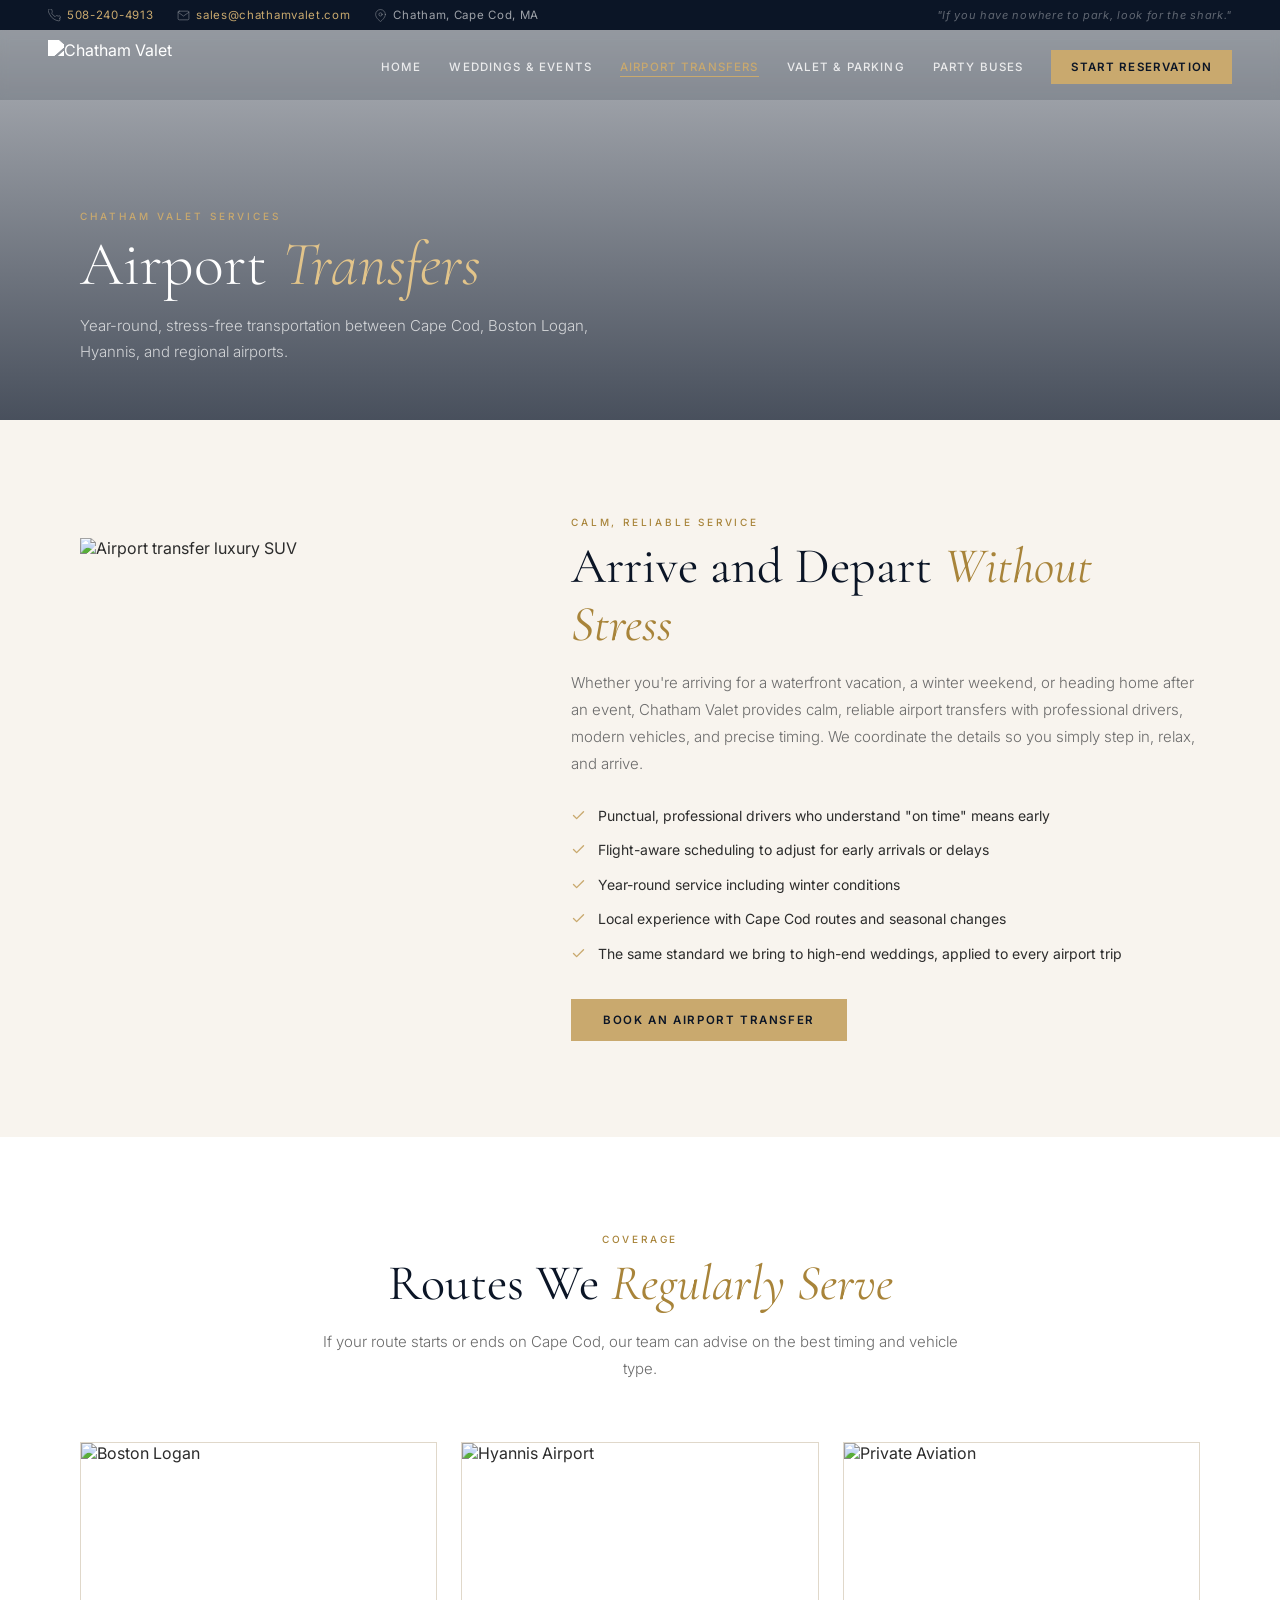
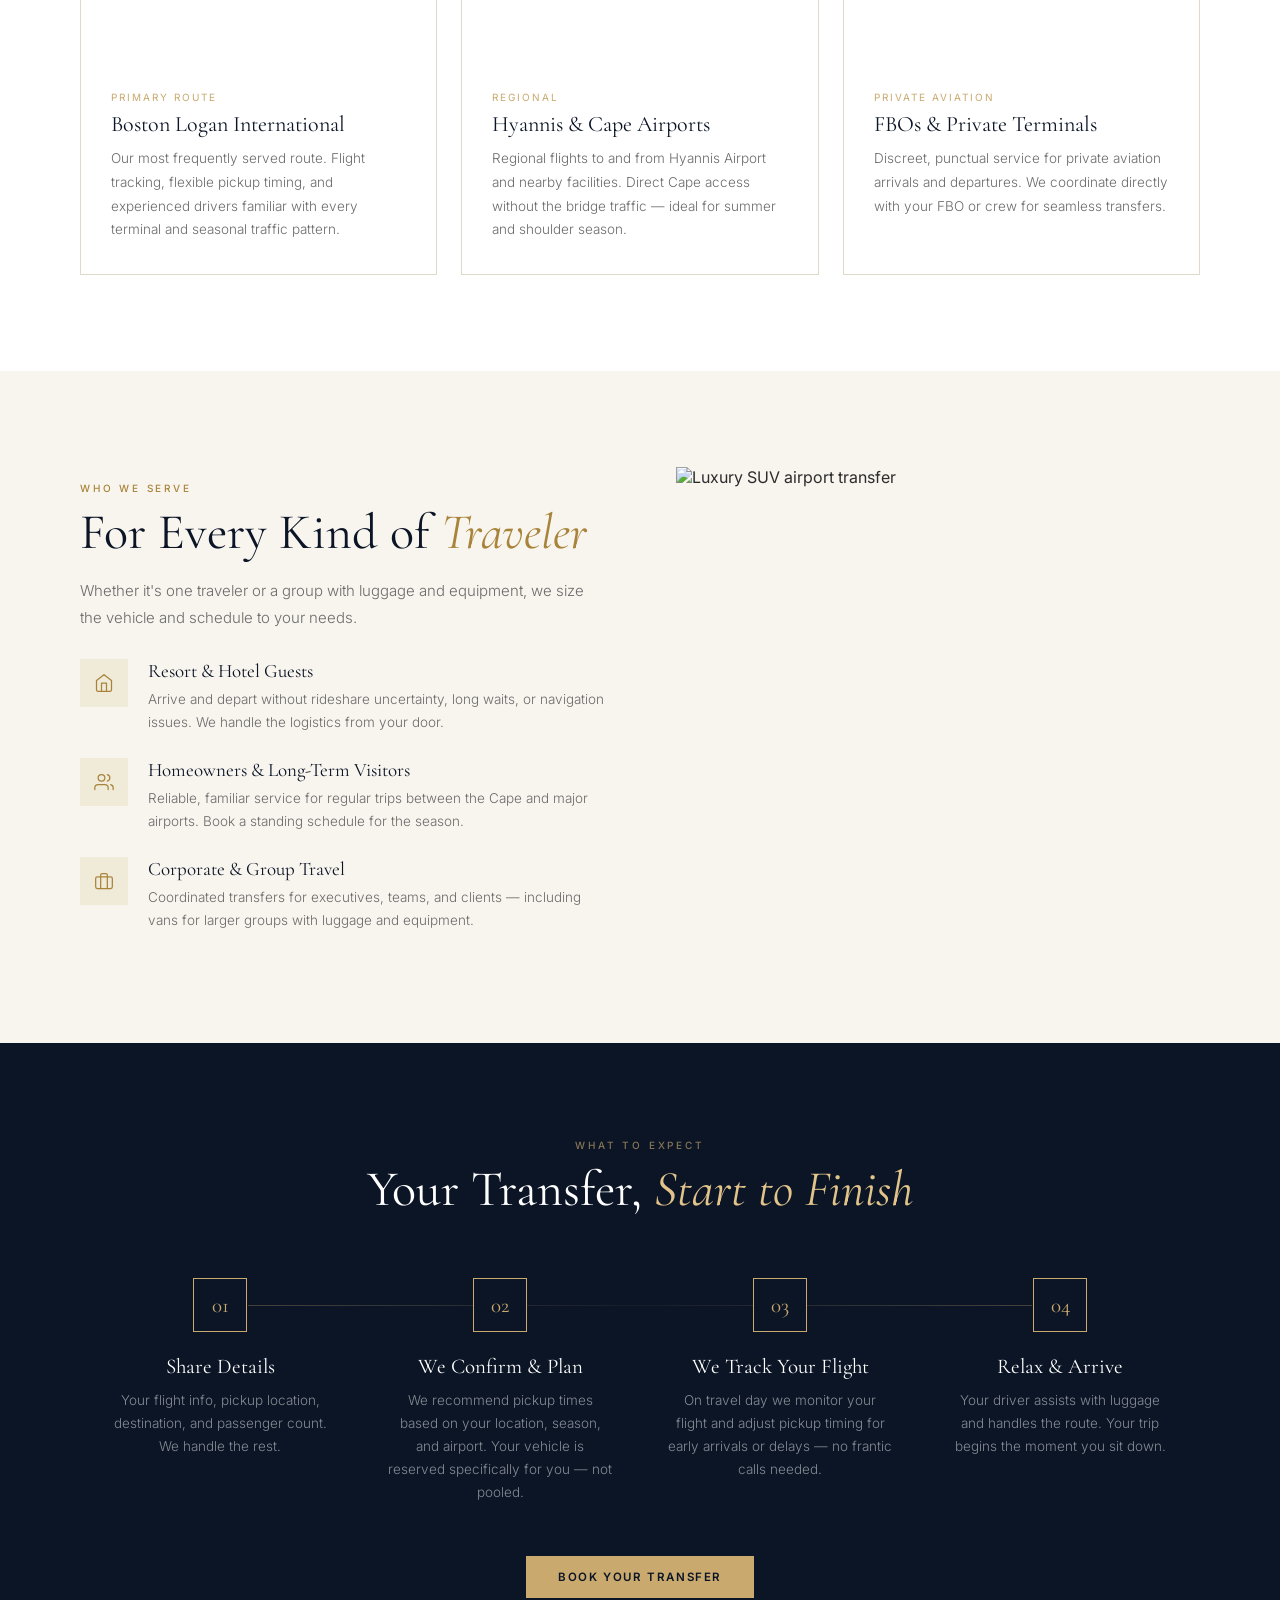
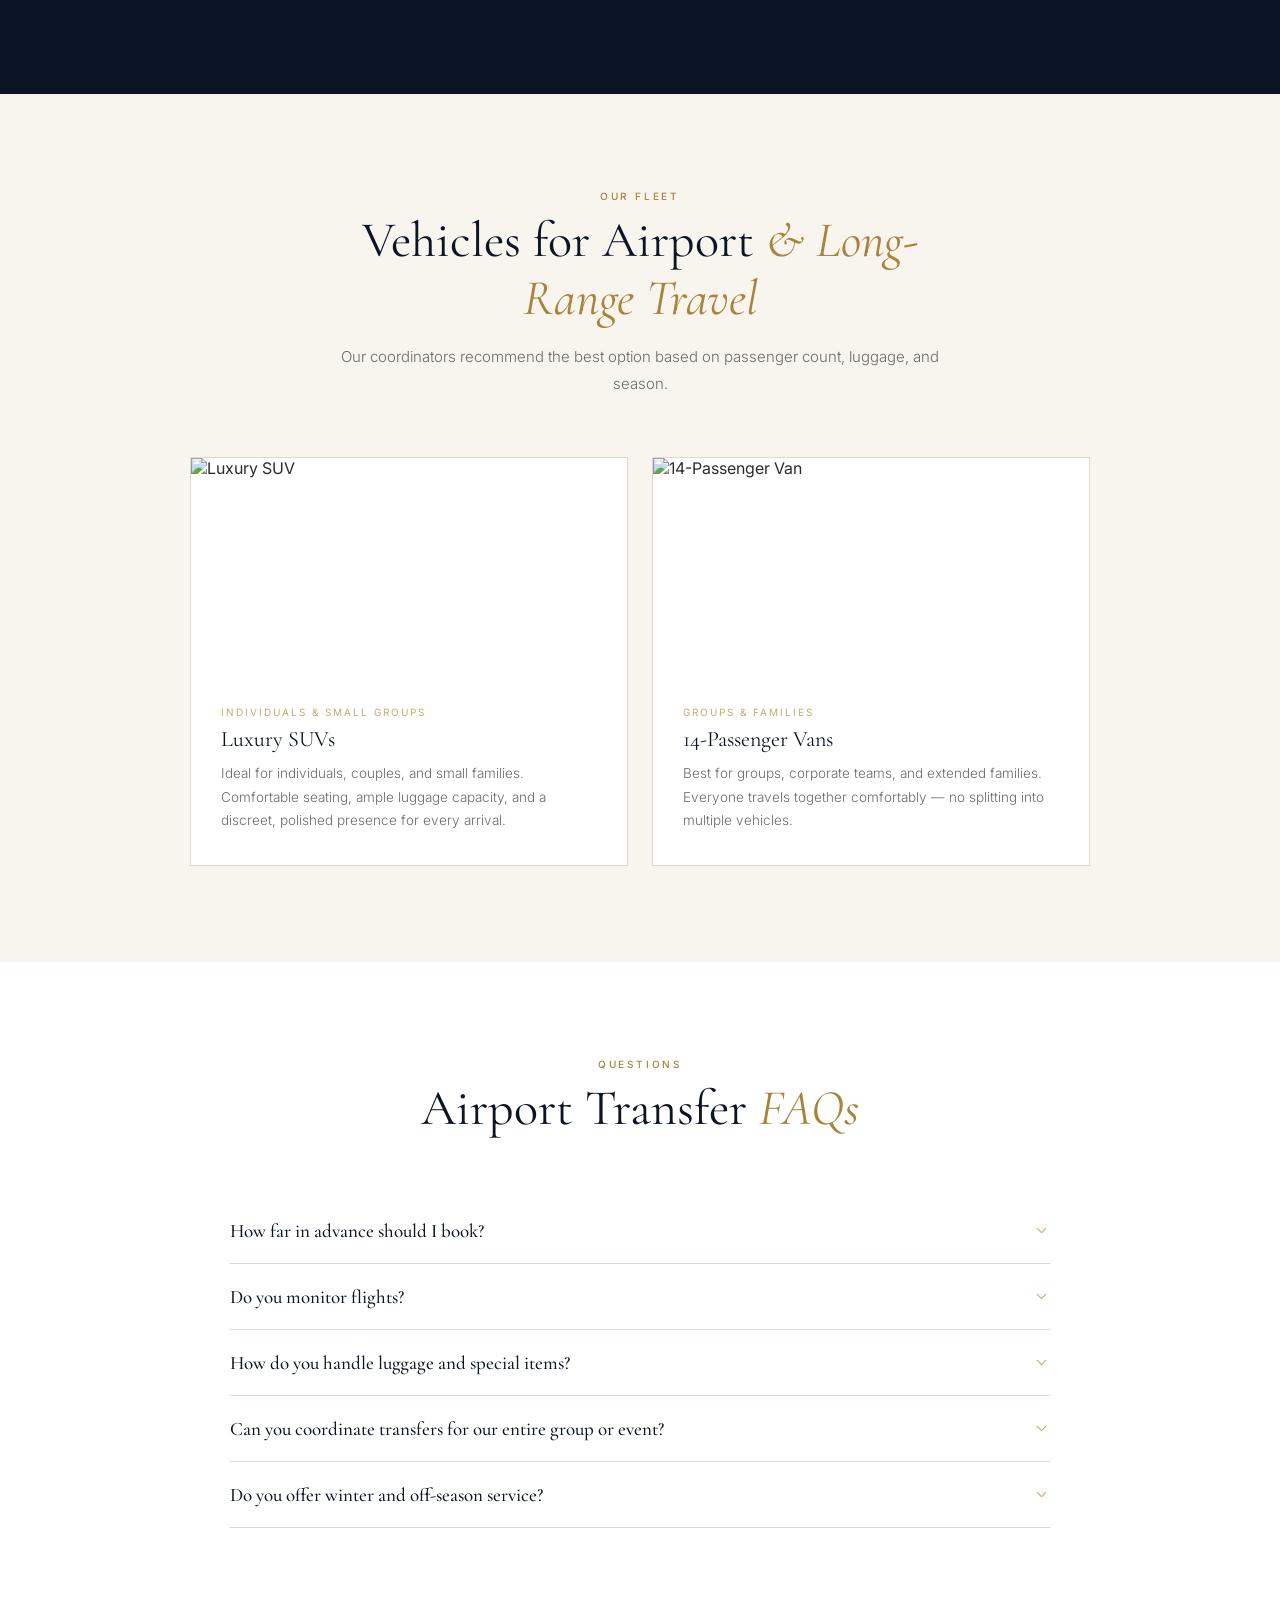
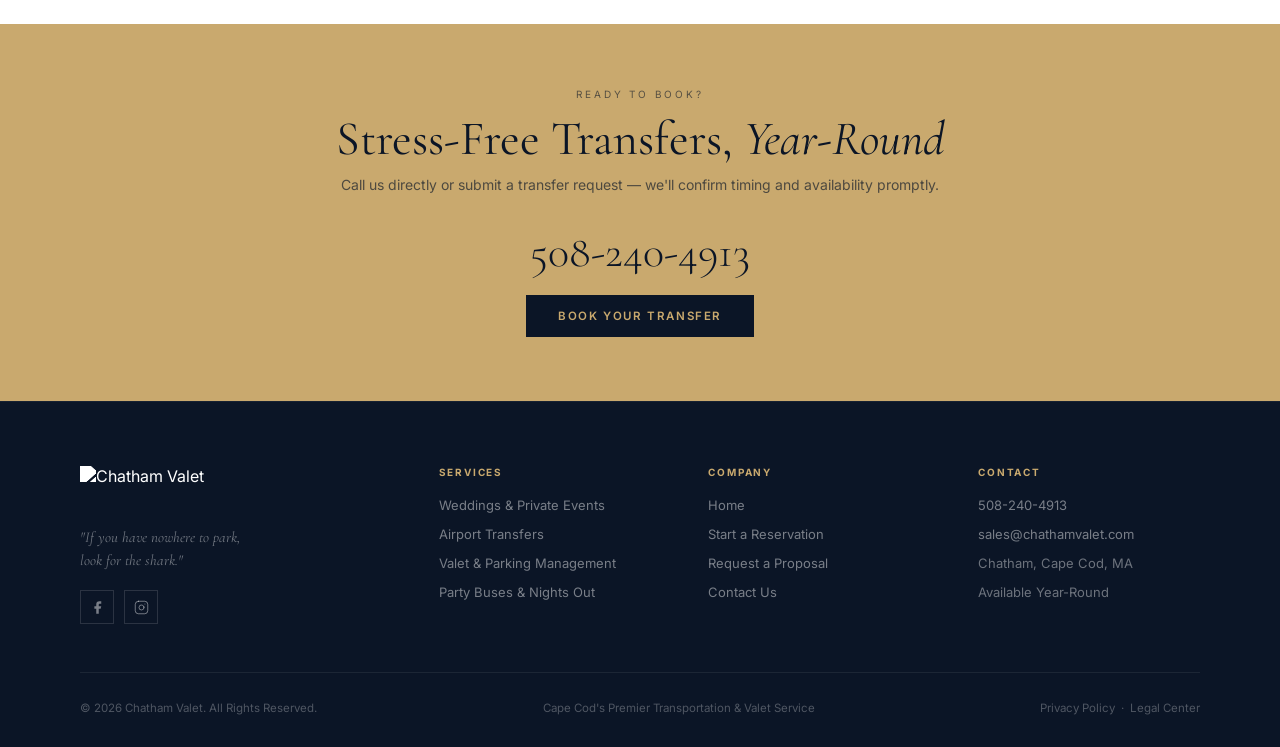
==== commit fbf14187: "Mobile fix: airport.html" ====
--- a/airport.html
+++ b/airport.html
@@ -63,7 +63,7 @@
       <h2 class="section-title">Routes We <em>Regularly Serve</em></h2>
       <p class="section-sub">If your route starts or ends on Cape Cod, our team can advise on the best timing and vehicle type.</p>
     </div>
-    <div style="display:grid;grid-template-columns:repeat(3,1fr);gap:24px;max-width:1180px;margin:0 auto">
+    <div class="card-grid-3" style="max-width:1180px;margin:0 auto">
       <div class="card reveal d1">
         <div class="card-img"><img src="https://assets.cdn.filesafe.space/NIZ8oew6UGdymnCIXEDN/media/6938954e21c7c279194b774a.webp" alt="Boston Logan"></div>
         <div class="card-body">
@@ -100,7 +100,7 @@
         <div class="section-eyebrow">Who We Serve</div>
         <h2 class="section-title">For Every Kind of <em>Traveler</em></h2>
         <p class="section-sub" style="margin-bottom:28px">Whether it's one traveler or a group with luggage and equipment, we size the vehicle and schedule to your needs.</p>
-        <div style="display:flex;flex-direction:column;gap:24px">
+        <div style="display:flex;flex-direction:column;gap:24px;min-width:0">
           <div class="icon-box">
             <div class="icon-box-icon"><svg width="20" height="20" viewBox="0 0 24 24" fill="none" stroke="var(--gold3)" stroke-width="1.5" stroke-linecap="round" stroke-linejoin="round"><path d="M3 9l9-7 9 7v11a2 2 0 01-2 2H5a2 2 0 01-2-2z"/><polyline points="9 22 9 12 15 12 15 22"/></svg></div>
             <div>
--- a/cv-shared.css
+++ b/cv-shared.css
@@ -20,9 +20,9 @@
   --border: #e0d8ca;
 }
 
-*, *::before, *::after { box-sizing: border-box; margin: 0; padding: 0; }
-html { scroll-behavior: smooth; }
-body { font-family: 'Inter', sans-serif; color: var(--text); background: var(--white); overflow-x: hidden; }
+*, *::before, *::after { box-sizing: border-box; margin: 0; padding: 0; min-width: 0; }
+html { scroll-behavior: smooth; overflow-x: hidden; }
+body { font-family: 'Inter', sans-serif; color: var(--text); background: var(--white); overflow-x: hidden; max-width: 100%; }
 
 /* ── TOPBAR ── */
 .topbar {
@@ -215,6 +215,7 @@
 
 /* ── SPLIT LAYOUT ── */
 .split { display: grid; grid-template-columns: 1fr 1fr; gap: 72px; align-items: center; }
+.split > * { min-width: 0; }
 .split-3-2 { grid-template-columns: 3fr 2fr; }
 .split-2-3 { grid-template-columns: 2fr 3fr; }
 .split-img { position: relative; }
@@ -402,6 +403,16 @@
 .d2 { transition-delay: 0.2s; }
 .d3 { transition-delay: 0.3s; }
 .d4 { transition-delay: 0.4s; }
+
+/* ── NAV LOGO SIZE (slightly larger without changing nav height) ── */
+.nav-logo img { height: 50px; }
+
+/* ── INLINE-GRID UTILITY CLASSES (used in page HTML via class= instead of style=) ── */
+.grid-3  { display: grid; grid-template-columns: repeat(3, 1fr); gap: 32px; }
+.grid-4  { display: grid; grid-template-columns: repeat(4, 1fr); gap: 24px; }
+.grid-2  { display: grid; grid-template-columns: 1fr 1fr; gap: 24px; }
+.grid-2-narrow { display: grid; grid-template-columns: 1fr 1fr; gap: 2px; background: rgba(255,255,255,0.06); }
+.grid-2-narrow > * { background: var(--navy3); }
 
 /* ── RESPONSIVE ── */
 @media (max-width: 1024px) {
@@ -421,26 +432,110 @@
   .steps-3 { grid-template-columns: 1fr; gap: 36px; }
   .nav-inner { padding: 0 24px; }
   .topbar { padding: 8px 24px; }
-}
+  .grid-3 { grid-template-columns: 1fr 1fr; gap: 20px; }
+  .grid-4 { grid-template-columns: 1fr 1fr; gap: 20px; }
+}
+
 @media (max-width: 768px) {
+  /* Prevent any horizontal overflow */
+  html, body { overflow-x: hidden; max-width: 100%; }
+  * { max-width: 100%; }
+  img { max-width: 100%; height: auto; }
+
+  /* Nav */
   .topbar { display: none; }
-  .section, .section-sm { padding: 56px 24px; }
-  .page-hero { height: 340px; }
-  .page-hero-content { padding: 0 24px 40px; }
-  .quote-band { height: auto; padding: 64px 0; }
-  .quote-band-content { padding: 0 24px; }
-  .cta-band { padding: 52px 24px; }
-  footer { padding: 52px 24px 28px; }
-  .footer-top { grid-template-columns: 1fr; gap: 28px; }
-  .footer-bottom { flex-direction: column; text-align: center; }
-  .card-grid-2, .card-grid-3 { grid-template-columns: 1fr; }
-  .form-row { grid-template-columns: 1fr; }
-  .nav-links { display: none; flex-direction: column; gap: 0; position: absolute; top: 100%; left: 0; right: 0; background: var(--navy); padding: 12px 0; }
+  .nav-inner { padding: 0 16px; }
+  .nav-logo img { height: 42px; } /* slightly smaller on mobile to fit */
+  .nav-links {
+    display: none; flex-direction: column; gap: 0;
+    position: absolute; top: 100%; left: 0; right: 0;
+    background: var(--navy); padding: 12px 0;
+    box-shadow: 0 8px 24px rgba(0,0,0,0.3);
+  }
   .nav-links.open { display: flex; }
   .nav-links li { width: 100%; }
-  .nav-links a { display: block; padding: 14px 24px; border-bottom: 1px solid rgba(255,255,255,0.05); font-size: 13px; }
-  .nav-links a.nav-cta { margin: 12px 24px; padding: 13px 24px; text-align: center; }
+  .nav-links a {
+    display: block; padding: 14px 20px;
+    border-bottom: 1px solid rgba(255,255,255,0.05); font-size: 13px;
+  }
+  .nav-links a::after { display: none; }
+  .nav-links a.nav-cta { margin: 12px 20px; padding: 13px 20px; text-align: center; }
   .nav-hamburger { display: flex; }
   .tb-hide-sm { display: none; }
   .tb-tagline { display: none; }
-}
+
+  /* Sections */
+  .section, .section-sm { padding: 52px 20px; }
+
+  /* Page hero */
+  .page-hero { height: auto; min-height: 280px; padding-top: 62px !important; }
+  .page-hero-content { padding: 0 20px 36px; }
+  .page-hero-title { font-size: clamp(28px, 8vw, 44px); }
+  .page-hero-sub { font-size: 14px; margin-top: 10px; }
+
+  /* Quote band */
+  .quote-band { height: auto; padding: 56px 0; }
+  .quote-band-content { padding: 0 20px; max-width: 100%; }
+  .quote-band-overlay {
+    background: linear-gradient(to bottom, rgba(11,21,38,0.75) 0%, rgba(11,21,38,0.75) 100%);
+  }
+
+  /* CTA band */
+  .cta-band { padding: 48px 20px; }
+  .cta-phone { font-size: 32px; }
+
+  /* Splits */
+  .split, .split-3-2, .split-2-3 { grid-template-columns: 1fr !important; gap: 0 !important; }
+  .split-img { order: -1; }
+  .split-img img { height: 240px; width: 100%; object-fit: cover; }
+  .split-img-badge { right: 0; bottom: 0; width: 90px; height: 90px; }
+  .split-img-badge .big { font-size: 24px; }
+
+  /* Grids */
+  .card-grid-2, .card-grid-3 { grid-template-columns: 1fr; }
+  .grid-3, .grid-4, .grid-2 { grid-template-columns: 1fr !important; gap: 16px !important; }
+  .grid-2-narrow { grid-template-columns: 1fr !important; background: none !important; gap: 2px !important; }
+
+  /* Steps */
+  .steps-3, .steps-4 { grid-template-columns: 1fr !important; gap: 32px; }
+  .steps-3::before, .steps-4::before { display: none; }
+  .step { padding: 0 0; }
+
+  /* Icon boxes in a grid */
+  .icon-box { flex-direction: column; gap: 12px; }
+
+  /* Form */
+  .form-row { grid-template-columns: 1fr; }
+
+  /* Footer */
+  footer { padding: 48px 20px 24px; }
+  .footer-top { grid-template-columns: 1fr; gap: 24px; }
+  .footer-bottom { flex-direction: column; text-align: center; gap: 8px; }
+
+  /* Section header */
+  .section-header { margin-bottom: 36px; }
+  .section-header .section-sub { font-size: 14px; }
+
+  /* Buttons */
+  .btn { padding: 13px 24px; font-size: 11px; }
+
+  /* Testimonials / dark cards */
+  .testimonial-card { padding: 22px; }
+
+  /* Bus hero split (party buses page) */
+  .bus-hero-split { grid-template-columns: 1fr !important; }
+  .bus-card { height: 280px; }
+
+  /* Contact page grid */
+  .contact-grid { grid-template-columns: 1fr !important; gap: 40px !important; }
+
+  /* Reveal animations — disable translate so nothing overflows during animation */
+  .reveal, .rl, .rr {
+    opacity: 0;
+    transform: translateY(16px) !important;
+  }
+  .reveal.in, .rl.in, .rr.in {
+    opacity: 1;
+    transform: none !important;
+  }
+}
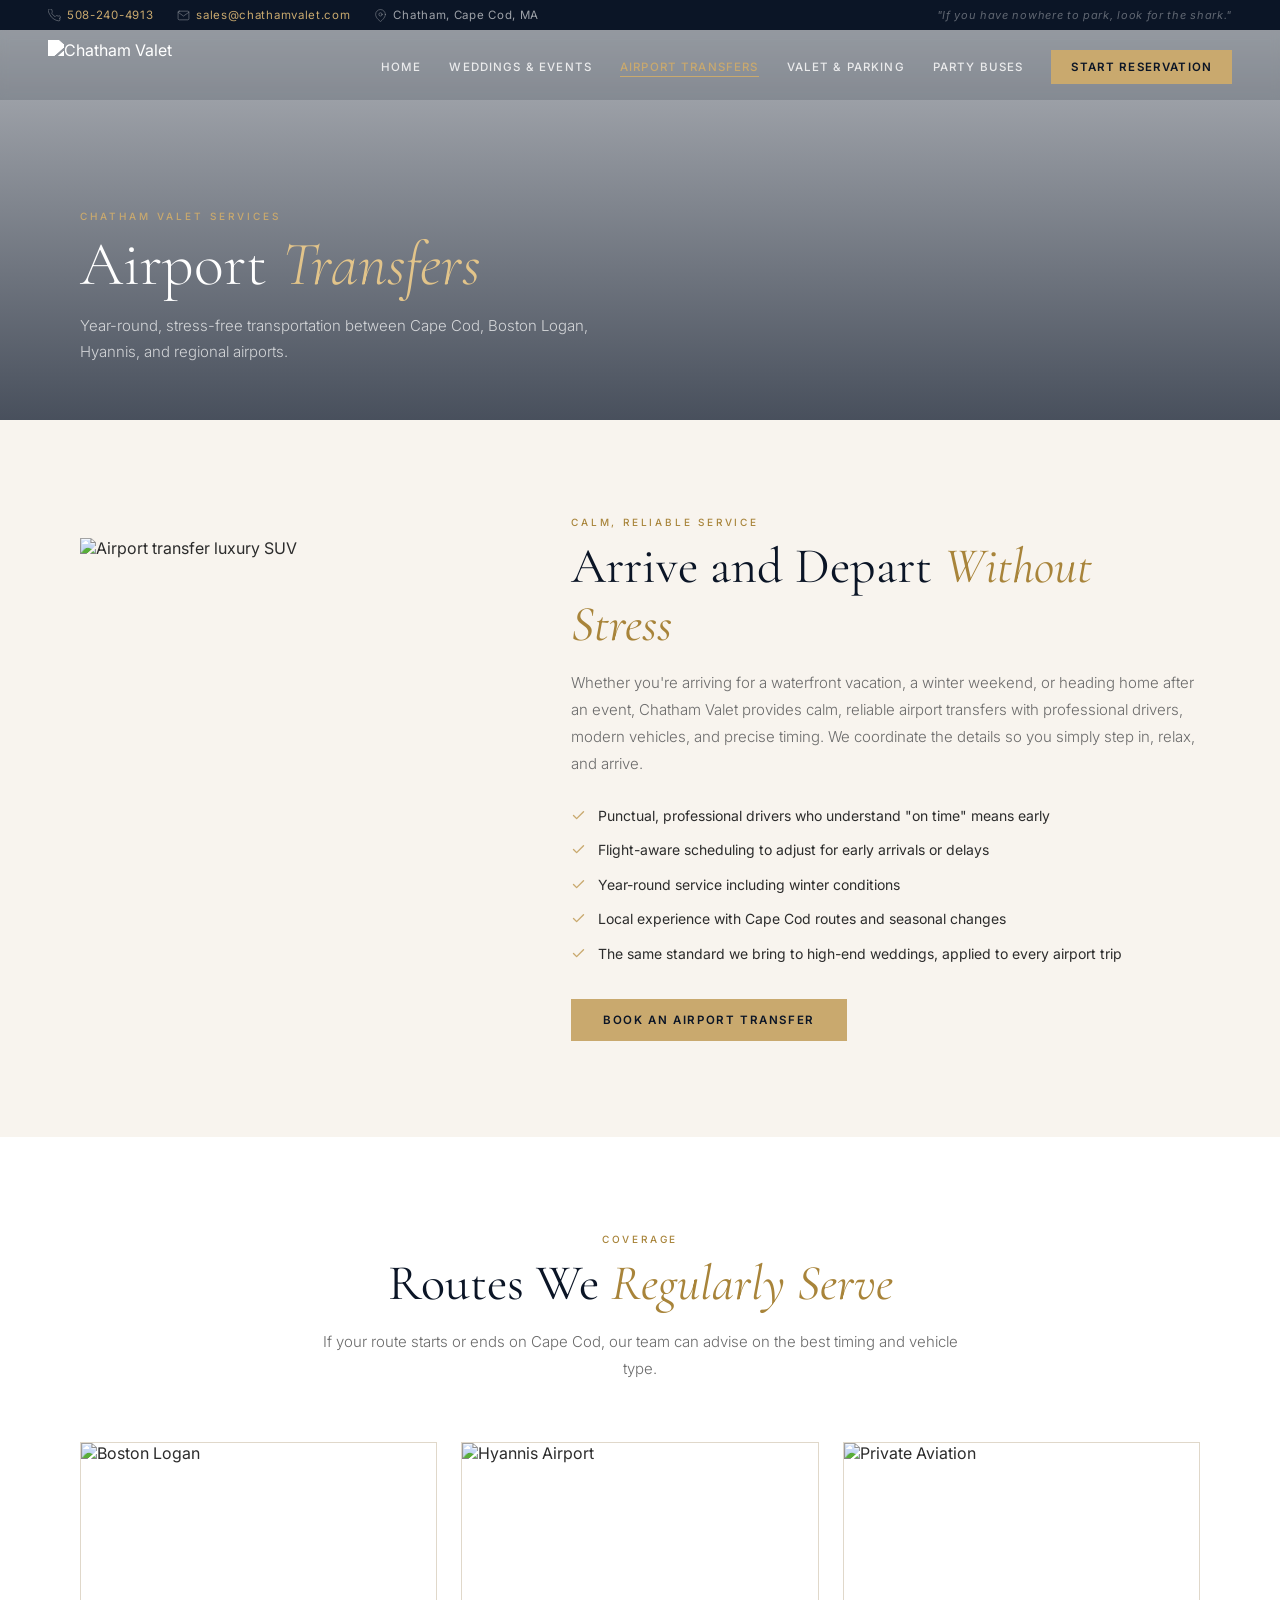
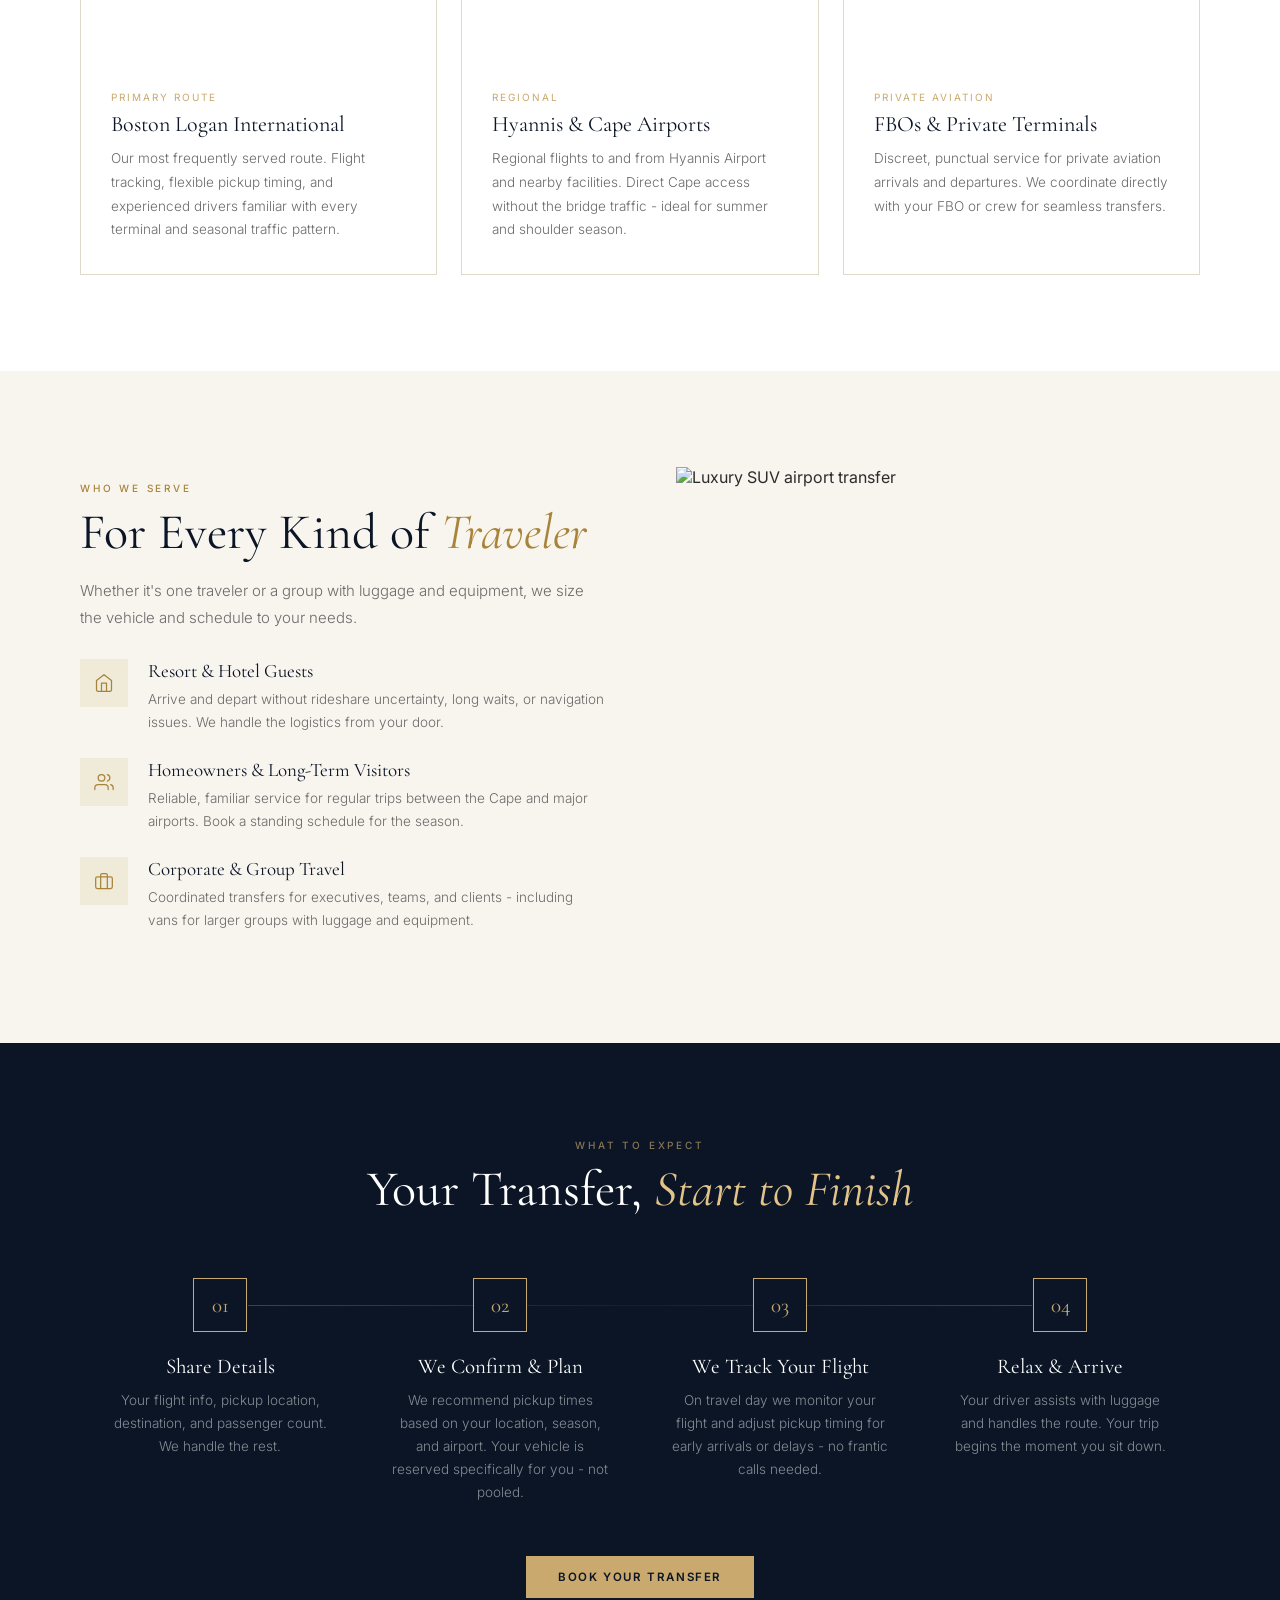
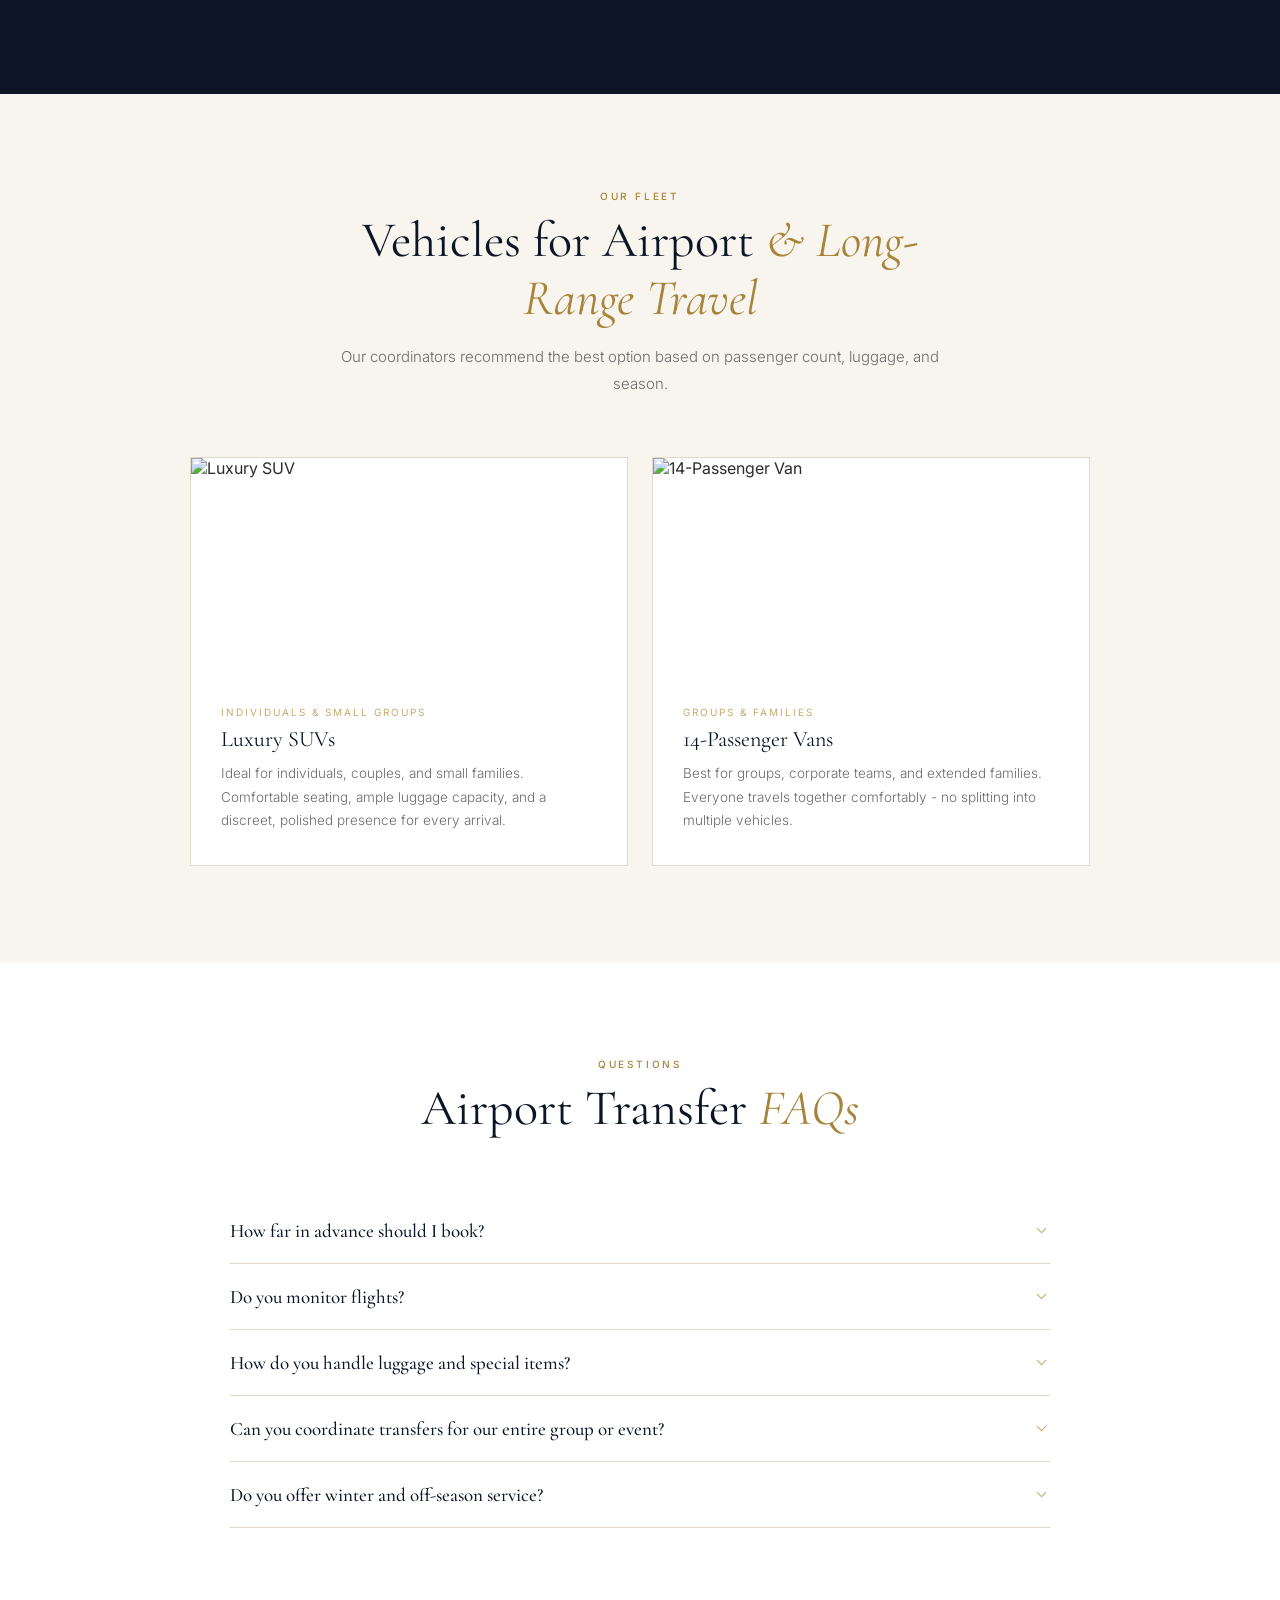
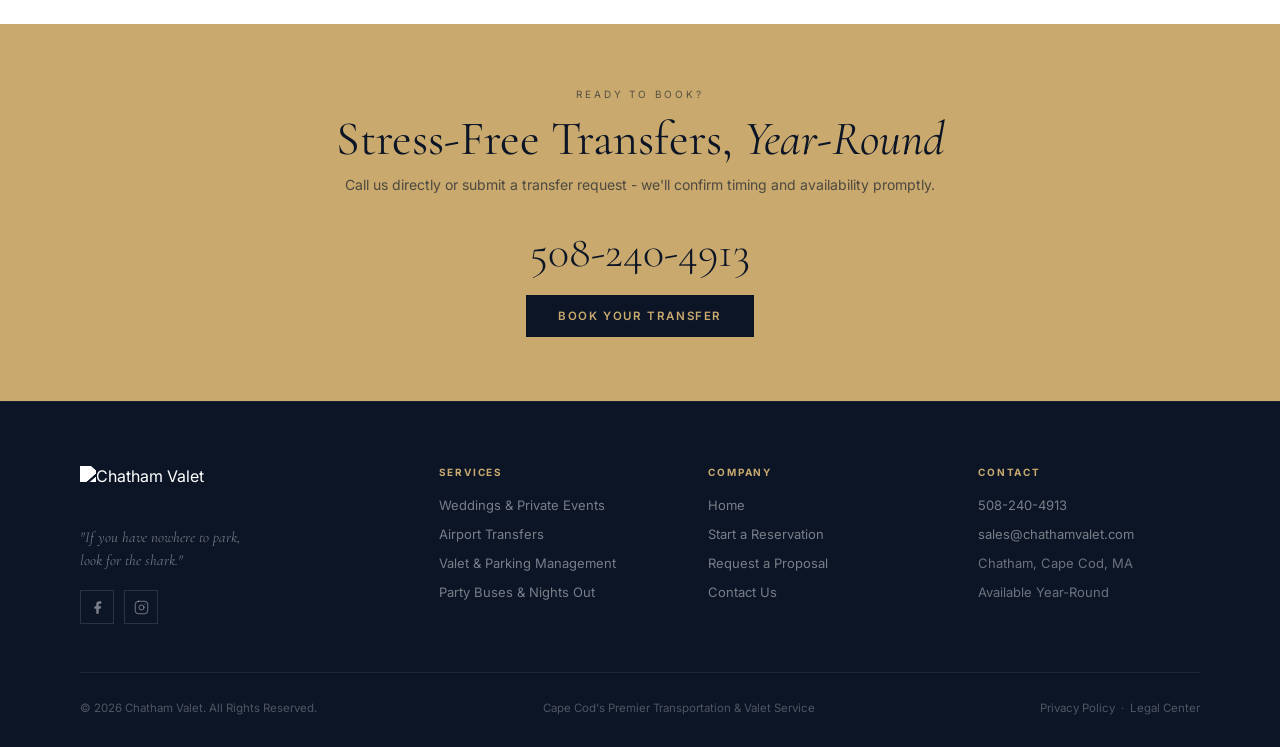
==== commit 115693a3: "Remove em dashes" ====
--- a/airport.html
+++ b/airport.html
@@ -3,7 +3,7 @@
 <head>
 <meta charset="UTF-8">
 <meta name="viewport" content="width=device-width, initial-scale=1.0">
-<title>Airport Transfers — Chatham Valet</title>
+<title>Airport Transfers | Chatham Valet</title>
 <link rel="stylesheet" href="cv-shared.css">
 </head>
 <body data-page="airport">
@@ -77,7 +77,7 @@
         <div class="card-body">
           <div class="card-eyebrow">Regional</div>
           <div class="card-title">Hyannis & Cape Airports</div>
-          <p class="card-desc">Regional flights to and from Hyannis Airport and nearby facilities. Direct Cape access without the bridge traffic — ideal for summer and shoulder season.</p>
+          <p class="card-desc">Regional flights to and from Hyannis Airport and nearby facilities. Direct Cape access without the bridge traffic - ideal for summer and shoulder season.</p>
         </div>
       </div>
       <div class="card reveal d3">
@@ -119,7 +119,7 @@
             <div class="icon-box-icon"><svg width="20" height="20" viewBox="0 0 24 24" fill="none" stroke="var(--gold3)" stroke-width="1.5" stroke-linecap="round" stroke-linejoin="round"><rect x="2" y="7" width="20" height="14" rx="2"/><path d="M16 21V5a2 2 0 00-2-2h-4a2 2 0 00-2 2v16"/></svg></div>
             <div>
               <div class="icon-box-title">Corporate & Group Travel</div>
-              <p class="icon-box-desc">Coordinated transfers for executives, teams, and clients — including vans for larger groups with luggage and equipment.</p>
+              <p class="icon-box-desc">Coordinated transfers for executives, teams, and clients - including vans for larger groups with luggage and equipment.</p>
             </div>
           </div>
         </div>
@@ -147,12 +147,12 @@
       <div class="step reveal d2">
         <div class="step-num">02</div>
         <div class="step-title">We Confirm & Plan</div>
-        <p class="step-desc">We recommend pickup times based on your location, season, and airport. Your vehicle is reserved specifically for you — not pooled.</p>
+        <p class="step-desc">We recommend pickup times based on your location, season, and airport. Your vehicle is reserved specifically for you - not pooled.</p>
       </div>
       <div class="step reveal d3">
         <div class="step-num">03</div>
         <div class="step-title">We Track Your Flight</div>
-        <p class="step-desc">On travel day we monitor your flight and adjust pickup timing for early arrivals or delays — no frantic calls needed.</p>
+        <p class="step-desc">On travel day we monitor your flight and adjust pickup timing for early arrivals or delays - no frantic calls needed.</p>
       </div>
       <div class="step reveal d4">
         <div class="step-num">04</div>
@@ -188,7 +188,7 @@
         <div class="card-body">
           <div class="card-eyebrow">Groups & Families</div>
           <div class="card-title">14-Passenger Vans</div>
-          <p class="card-desc">Best for groups, corporate teams, and extended families. Everyone travels together comfortably — no splitting into multiple vehicles.</p>
+          <p class="card-desc">Best for groups, corporate teams, and extended families. Everyone travels together comfortably - no splitting into multiple vehicles.</p>
         </div>
       </div>
     </div>
@@ -208,7 +208,7 @@
     </div>
     <div class="faq-item">
       <button class="faq-question">Do you monitor flights? <svg><use href="#i-chevron"/></svg></button>
-      <div class="faq-answer"><p>Yes. We track your flight for early arrivals or delays within a reasonable window and adjust pickup timing accordingly. You won't need to update us — we're already watching.</p></div>
+      <div class="faq-answer"><p>Yes. We track your flight for early arrivals or delays within a reasonable window and adjust pickup timing accordingly. You won't need to update us - we're already watching.</p></div>
     </div>
     <div class="faq-item">
       <button class="faq-question">How do you handle luggage and special items? <svg><use href="#i-chevron"/></svg></button>
@@ -216,11 +216,11 @@
     </div>
     <div class="faq-item">
       <button class="faq-question">Can you coordinate transfers for our entire group or event? <svg><use href="#i-chevron"/></svg></button>
-      <div class="faq-answer"><p>Yes. We can manage multiple arrivals and departures for guests attending weddings, retreats, and corporate events on the Cape — including coordinating vehicle rotations for staggered flights.</p></div>
+      <div class="faq-answer"><p>Yes. We can manage multiple arrivals and departures for guests attending weddings, retreats, and corporate events on the Cape - including coordinating vehicle rotations for staggered flights.</p></div>
     </div>
     <div class="faq-item">
       <button class="faq-question">Do you offer winter and off-season service? <svg><use href="#i-chevron"/></svg></button>
-      <div class="faq-answer"><p>Absolutely. Year-round availability is one of our strengths. Cape Cod roads in winter require experienced local drivers — our team knows every route, seasonal condition, and alternative path.</p></div>
+      <div class="faq-answer"><p>Absolutely. Year-round availability is one of our strengths. Cape Cod roads in winter require experienced local drivers - our team knows every route, seasonal condition, and alternative path.</p></div>
     </div>
   </div>
 </section>
@@ -229,7 +229,7 @@
 <div class="cta-band">
   <div class="cta-band-eyebrow">Ready to Book?</div>
   <h2>Stress-Free Transfers, <em>Year-Round</em></h2>
-  <p>Call us directly or submit a transfer request — we'll confirm timing and availability promptly.</p>
+  <p>Call us directly or submit a transfer request - we'll confirm timing and availability promptly.</p>
   <a href="tel:5082404913" class="cta-phone">508-240-4913</a>
   <a href="contact.html" class="btn btn-navy" style="margin-top:8px">Book Your Transfer</a>
 </div>
